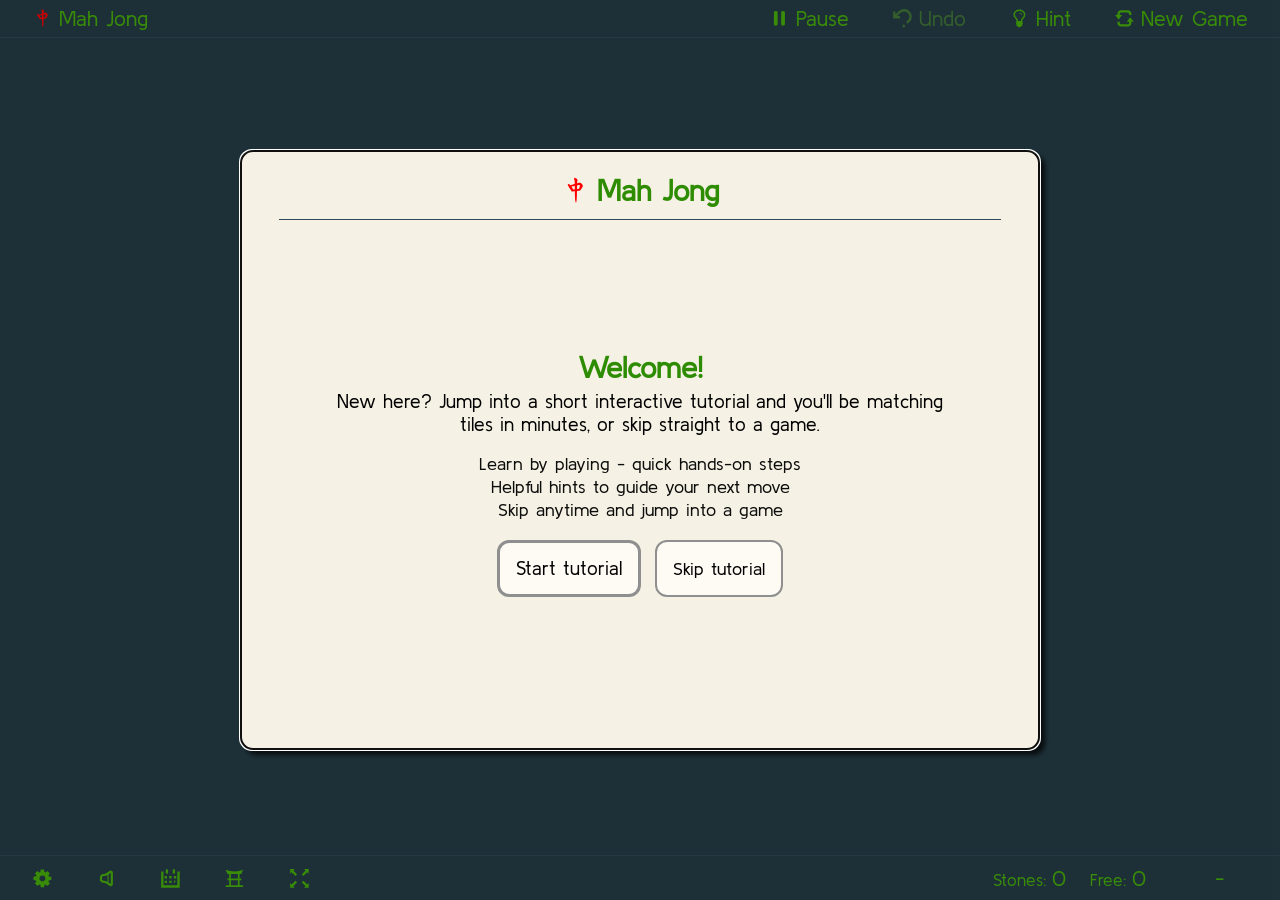
==== index.html @ 7e547639 "Phase 0 web build of ffalt/mah v2.1.1 (MIT) — playable demo for phone check" ====
<!doctype html>
<html lang="en" data-beasties-container>
<head>
	<meta http-equiv="content-type" content="text/html; charset=UTF-8">
	<meta charset="utf-8">
	<base href=".">
	<meta name="viewport" content="width=device-width, initial-scale=1, viewport-fit=cover">
	<link rel="apple-touch-icon" sizes="180x180" href="assets/app/apple-touch-icon.png">
	<link rel="icon" type="image/png" sizes="32x32" href="assets/app/favicon-32x32.png">
	<link rel="icon" type="image/png" sizes="16x16" href="assets/app/favicon-16x16.png">
	<link rel="manifest" href="assets/app/manifest.json">
	<link rel="mask-icon" href="assets/app/safari-pinned-tab.svg" color="#d55b5b">
	<link rel="shortcut icon" href="assets/app/favicon.ico">
	<meta name="msapplication-TileColor" content="#00aba9">
	<meta name="msapplication-config" content="assets/app/browserconfig.xml">
	<meta name="theme-color" content="#2b424f">
	<title>Mah Jong</title>
	<link rel="canonical" href>
	<meta name="apple-mobile-web-app-title" content="Mah Jong">
	<meta name="application-name" content="Mah Jong">
	<meta name="description" content="Mah Jong">
	<meta property="og:title" content="Mah Jong">
	<meta property="og:description" content="Mah Jong">
	<meta property="og:url" content>
	<script type="application/ld+json">{"name":"Mah Jong","@type":"Product","description":"Mah Jong","category":"Mah Jong","@context":"http:\/\/schema.org\/"}</script>
	<style>
		html,body { background: #2b424f; width: 100svw; height: 100svh; margin: 0; padding: 0; overflow: hidden;}
		.splash { height: 100%; display: flex; justify-content: center; align-items: center;}
		.loading {
			text-align: center; color: white; padding-top: 20px; text-transform: uppercase;
			font-family: 'Kulim Park', monospace;font-variant-numeric: slashed-zero tabular-nums;
		}
		.loader, .loader:before, .loader:after {border-radius: 50%;}
		.loader {
			color: #ffffff;
			text-indent: -99999em;
			margin: 55px auto 0;
			position: relative;
			width: 10em;
			height: 10em;
			box-shadow: inset 0 0 0 1em;
			-webkit-transform: translateZ(0);
			-ms-transform: translateZ(0);
			transform: translateZ(0);
		}
		.loader:before, .loader:after {position: absolute;content: '';}
		.loader:before {
			width: 5.2em;
			height: 10.2em;
			background: #2b424f;
			border-radius: 10.2em 0 0 10.2em;
			top: -0.1em;
			left: -0.1em;
			-webkit-transform-origin: 5.1em 5.1em;
			transform-origin: 5.1em 5.1em;
			-webkit-animation: load2 2s infinite ease 1.5s;
			animation: load2 2s infinite ease 1.5s;
		}
		.loader:after {
			width: 5.2em;
			height: 10.2em;
			background: #2b424f;
			border-radius: 0 10.2em 10.2em 0;
			top: -0.1em;
			left: 4.9em;
			-webkit-transform-origin: 0.1em 5.1em;
			transform-origin: 0.1em 5.1em;
			-webkit-animation: load2 2s infinite ease;
			animation: load2 2s infinite ease;
		}
		@-webkit-keyframes load2 {
			0% {
				-webkit-transform: rotate(0deg);
				transform: rotate(0deg);
			}
			100% {
				-webkit-transform: rotate(360deg);
				transform: rotate(360deg);
			}
		}
		@keyframes load2 {
			0% {
				-webkit-transform: rotate(0deg);
				transform: rotate(0deg);
			}
			100% {
				-webkit-transform: rotate(360deg);
				transform: rotate(360deg);
			}
		}
		.page-title {
			position:absolute;width:1px;height:1px;padding:0;margin:0;overflow:hidden;clip:rect(0,0,0,0);white-space:nowrap;border:0;
		}
	</style>
<style>@font-face{font-family:Kulim Park;font-style:normal;font-weight:400;src:url("./media/kulim-park-v4-latin-ext_latin-regular-GKGAVQBN.eot");src:local(""),url("./media/kulim-park-v4-latin-ext_latin-regular-GKGAVQBN.eot?#iefix") format("embedded-opentype"),url("./media/kulim-park-v4-latin-ext_latin-regular-LOSCPU74.woff2") format("woff2"),url("./media/kulim-park-v4-latin-ext_latin-regular-FSQG45WE.woff") format("woff"),url("./media/kulim-park-v4-latin-ext_latin-regular-FILO2265.ttf") format("truetype"),url("./media/kulim-park-v4-latin-ext_latin-regular-Y3ZOCGSJ.svg#KulimPark") format("svg")}*,*:before,*:after{box-sizing:border-box}html{--safe-area-top:0px;--safe-area-right:0px;--safe-area-bottom:0px;--safe-area-left:0px;--main-bg-color:#2b424f;--main-bg-color-lt:#2e4856;--main-bg-color-dk:#253c46;--main-text-color:#47b00a;--main-text-color-hover:#358808;--main-text-color-lt:#51ca0a;--main-text-color-dk:#358808;--main-content-text-color:#000;--main-content-text-color-muted:#272727;--main-content-link-color:#2e4856;--main-content-link-hover-color:#22353f;--dialog-headline-color:#2e8c02;--dialog-text-color:#000;--dialog-background-color:#f5f1e4;--dialog-background-color-hover:#f0e8d0;--dialog-border-color:#0d1417;--dialog-border-color-hover:#2e4856;--dialog-border-color-selected:yellow;--card-layout-color-border-selected:#000;--card-layout-color-border:#afafaf;--card-layout-color-bg:#2b424f;--card-layout-color-bg-hover:#1e2e37;--card-text-color-bg:#1e2e37;--card-text-color-bg-hover:#1e2e37;--card-text-color:#fff;--input-text-color:#000;--input-background-color:#fefbf5;--input-background-color-hover:#fff;--input-border-color:#8f8f8f;--text-fail-color:#cc919f;--text-disabled-color:#8d8d8d;--text-highlight-color:#35a302;--close-color:#7c7c7c;--close-color-hover:#3a3a3a;--tile-color:#FFF9E5;--tile-color-border:#4b4b4b;--tile-color-dark:#000;--tile-color-border-dark:#4b4b4b;--preview-overlay-background:rgb(24 24 24 / 80%);--preview-overlay-text:#fff;--preview-overlay-text-shadow:#000;--gesture-indicator:#42a5f5;--focus-ring-color:#42a5f5;--overlay-popup-shadow:5px 5px 5px 0px rgb(0 0 0 / 75%);--dialog-background-text-color:#256d02;background-color:var(--main-bg-color)}@media(display-mode:standalone),(display-mode:fullscreen){html{--safe-area-top:env(safe-area-inset-top);--safe-area-right:env(safe-area-inset-right);--safe-area-bottom:env(safe-area-inset-bottom);--safe-area-left:env(safe-area-inset-left)}}@supports (-webkit-touch-callout: none){html{--safe-area-top:env(safe-area-inset-top);--safe-area-right:env(safe-area-inset-right);--safe-area-bottom:env(safe-area-inset-bottom);--safe-area-left:env(safe-area-inset-left)}}@media(prefers-color-scheme:dark){html{--dialog-headline-color:#47b00a;--text-highlight-color:#8ec271;--dialog-background-color:#1b1b1b;--dialog-border-color:#2f444d;--dialog-background-color-hover:#272727;--card-layout-color-border:#353535;--main-content-text-color:#ddd;--main-content-text-color-muted:#959494;--input-text-color:#ddd;--input-background-color:#000;--input-background-color-hover:#151515;--input-border-color:#353535;--main-content-link-color:#5685a8;--main-content-link-hover-color:#3e617a;--close-color:#ececec;--close-color-hover:#bdbdbd;--overlay-popup-shadow:5px 5px 5px 0px rgb(0 0 0 / 75%);--dialog-background-text-color:#47b00a}}body{font-family:Kulim Park,Tahoma,sans-serif;background-color:var(--main-bg-color);font-size:1em;line-height:1.5}</style><link rel="stylesheet" href="styles-BR5DHJFZ.css" media="print" data-beasties-media="all"><noscript><link rel="stylesheet" href="styles-BR5DHJFZ.css"></noscript></head>
<body>
<h1 class="page-title">Mah Jong - Mah Jong</h1>
<app-root>
	<div class="splash">
		<div class="loading">
			LOAD "Mah Jong",8,1<br>LOADING…<br>
			<div class="loader"></div>
		</div>
	</div>
</app-root>
<script src="main-GONGTAYG.js" type="module"></script><script>document.querySelectorAll('link[data-beasties-media]').forEach(function(l){l.media=l.getAttribute('data-beasties-media');l.removeAttribute('data-beasties-media')})</script></body>
</html>
---- styles-BR5DHJFZ.css ----
@font-face{font-family:Kulim Park;font-style:normal;font-weight:400;src:url("./media/kulim-park-v4-latin-ext_latin-regular-GKGAVQBN.eot");src:local(""),url("./media/kulim-park-v4-latin-ext_latin-regular-GKGAVQBN.eot?#iefix") format("embedded-opentype"),url("./media/kulim-park-v4-latin-ext_latin-regular-LOSCPU74.woff2") format("woff2"),url("./media/kulim-park-v4-latin-ext_latin-regular-FSQG45WE.woff") format("woff"),url("./media/kulim-park-v4-latin-ext_latin-regular-FILO2265.ttf") format("truetype"),url("./media/kulim-park-v4-latin-ext_latin-regular-Y3ZOCGSJ.svg#KulimPark") format("svg")}*,*:before,*:after{box-sizing:border-box}.sr-only{position:absolute;width:1px;height:1px;padding:0;margin:0;overflow:hidden;clip-path:inset(50%);white-space:nowrap;border:0}.icon{display:contents}.icon svg{display:block;width:1em;height:1em;fill:currentcolor;flex-shrink:0}html{--safe-area-top: 0px;--safe-area-right: 0px;--safe-area-bottom: 0px;--safe-area-left: 0px;--main-bg-color: #2b424f;--main-bg-color-lt: #2e4856;--main-bg-color-dk: #253c46;--main-text-color: #47b00a;--main-text-color-hover: #358808;--main-text-color-lt: #51ca0a;--main-text-color-dk: #358808;--main-content-text-color: #000;--main-content-text-color-muted: #272727;--main-content-link-color: #2e4856;--main-content-link-hover-color: #22353f;--dialog-headline-color: #2e8c02;--dialog-text-color: #000;--dialog-background-color: #f5f1e4;--dialog-background-color-hover: #f0e8d0;--dialog-border-color: #0d1417;--dialog-border-color-hover: #2e4856;--dialog-border-color-selected: yellow;--card-layout-color-border-selected: #000;--card-layout-color-border: #afafaf;--card-layout-color-bg: #2b424f;--card-layout-color-bg-hover: #1e2e37;--card-text-color-bg: #1e2e37;--card-text-color-bg-hover: #1e2e37;--card-text-color: #fff;--input-text-color: #000;--input-background-color: #fefbf5;--input-background-color-hover: #fff;--input-border-color: #8f8f8f;--text-fail-color: #cc919f;--text-disabled-color: #8d8d8d;--text-highlight-color: #35a302;--close-color: #7c7c7c;--close-color-hover: #3a3a3a;--tile-color: #FFF9E5;--tile-color-border: #4b4b4b;--tile-color-dark: #000;--tile-color-border-dark: #4b4b4b;--preview-overlay-background: rgb(24 24 24 / 80%);--preview-overlay-text: #fff;--preview-overlay-text-shadow: #000;--gesture-indicator: #42a5f5;--focus-ring-color: #42a5f5;--overlay-popup-shadow: 5px 5px 5px 0px rgb(0 0 0 / 75%);--dialog-background-text-color: #256d02;background-color:var(--main-bg-color)}html.native{--safe-area-top: env(safe-area-inset-top);--safe-area-right: env(safe-area-inset-right);--safe-area-bottom: env(safe-area-inset-bottom);--safe-area-left: env(safe-area-inset-left)}@media(display-mode:standalone),(display-mode:fullscreen){html{--safe-area-top: env(safe-area-inset-top);--safe-area-right: env(safe-area-inset-right);--safe-area-bottom: env(safe-area-inset-bottom);--safe-area-left: env(safe-area-inset-left)}}@supports (-webkit-touch-callout: none){html{--safe-area-top: env(safe-area-inset-top);--safe-area-right: env(safe-area-inset-right);--safe-area-bottom: env(safe-area-inset-bottom);--safe-area-left: env(safe-area-inset-left)}}@media(prefers-color-scheme:dark){html{--dialog-headline-color: #47b00a;--text-highlight-color: #8ec271;--dialog-background-color: #1b1b1b;--dialog-border-color: #2f444d;--dialog-background-color-hover: #272727;--card-layout-color-border: #353535;--main-content-text-color: #ddd;--main-content-text-color-muted: #959494;--input-text-color: #ddd;--input-background-color: #000;--input-background-color-hover: #151515;--input-border-color: #353535;--main-content-link-color: #5685a8;--main-content-link-hover-color: #3e617a;--close-color: #ececec;--close-color-hover: #bdbdbd;--overlay-popup-shadow: 5px 5px 5px 0px rgb(0 0 0 / 75%);--dialog-background-text-color: #47b00a}}.theme-ltgreen{--main-bg-color: #253c46;--dialog-background-text-color: #000}@media(prefers-color-scheme:dark){.theme-ltgreen{--dialog-background-text-color: #8ec271}}.theme-dkgreen{--main-bg-color: #19262e;--main-bg-color-lt: #22353f;--main-bg-color-dk: #142026;--dialog-background-text-color: #256d02}@media(prefers-color-scheme:dark){.theme-dkgreen{--dialog-background-text-color: #8ec271}}.theme-dkblue{--main-bg-color: #001552;--main-bg-color-lt: #22353f;--main-bg-color-dk: #142026;--main-text-color: #fff;--main-text-color-lt: #ffe9c0;--main-text-color-dk: #dcdbdb;--dialog-text-color: #001552;--dialog-headline-color: #001f73;--text-highlight-color: #01248e;--dialog-background-text-color: #001f73}@media(prefers-color-scheme:dark){.theme-dkblue{--dialog-headline-color: #336dff;--text-highlight-color: #1e51cd;--dialog-background-text-color: #9db8ff}}.theme-ltblue{--main-bg-color: #34385a;--main-bg-color-lt: #22353f;--main-bg-color-dk: #142026;--main-text-color: #fff;--main-text-color-lt: #ffe9c0;--main-text-color-dk: #dcdbdb;--dialog-text-color: #34385a;--dialog-headline-color: #0230a3;--text-highlight-color: #0133b6;--dialog-background-text-color: #0230a3}@media(prefers-color-scheme:dark){.theme-ltblue{--dialog-headline-color: #336dff;--text-highlight-color: #1e51cd;--dialog-background-text-color: #9db8ff}}.theme-white{--main-bg-color: #fff;--main-bg-color-lt: #b9b9b9;--main-bg-color-dk: #f6f5f5;--main-text-color: #000;--main-text-color-lt: #646464;--main-text-color-dk: #8c8c8c;--dialog-text-color: #000;--focus-ring-color: #04c;--dialog-background-text-color: #333}@media(prefers-color-scheme:dark){.theme-white{--dialog-background-text-color: #ddd}}.theme-brown{--main-bg-color: brown;--focus-ring-color: #8ecfff;--main-bg-color-lt: #ad2d2d;--main-bg-color-dk: #982626;--main-text-color: #fff;--main-text-color-lt: #ffe9c0;--main-text-color-dk: #dcdbdb;--dialog-text-color: #601616;--dialog-headline-color: #982626;--text-highlight-color: #ad2d2d;--dialog-background-text-color: #601616}@media(prefers-color-scheme:dark){.theme-brown{--dialog-headline-color: #d34444;--text-highlight-color: #ad2d2d;--dialog-background-text-color: #e08585}}.theme-black{--main-bg-color: #000;--main-bg-color-lt: #3a3a3a;--main-bg-color-dk: #171717;--dialog-background-text-color: #256d02}@media(prefers-color-scheme:dark){.theme-black{--dialog-background-text-color: #8ec271}}.theme-cyberpunk{--main-bg-color: #320032;--main-bg-color-lt: #1a1f3a;--main-bg-color-dk: #050710;--main-text-color: #00ff9f;--main-text-color-lt: #0ff;--main-text-color-dk: #f0f;--dialog-text-color: #0a0e27;--dialog-headline-color: #800280;--text-highlight-color: #800280;--dialog-background-text-color: #800280}@media(prefers-color-scheme:dark){.theme-cyberpunk{--dialog-headline-color: #00ff9f;--text-highlight-color: #05e491;--dialog-background-text-color: #00ff9f}}.theme-desert{--main-bg-color: #c9a961;--main-bg-color-lt: #ddb892;--main-bg-color-dk: #9d7e52;--main-text-color: #2c1810;--main-text-color-lt: #4a2c1a;--main-text-color-dk: #1a0f08;--dialog-text-color: #2c1810;--dialog-headline-color: #4a2c1a;--text-highlight-color: #5e3721;--focus-ring-color: #04c;--dialog-background-text-color: #4a2c1a}@media(prefers-color-scheme:dark){.theme-desert{--dialog-headline-color: #ddb892;--text-highlight-color: #9d7e52;--dialog-background-text-color: #ddb892}}.theme-ice{--main-bg-color: #b3e5fc;--main-bg-color-lt: #579bba;--main-bg-color-dk: #81d4fa;--main-text-color: #004471;--main-text-color-lt: #01579b;--main-text-color-dk: #0d47a1;--dialog-text-color: #004471;--dialog-headline-color: #001f73;--text-highlight-color: #01248e;--focus-ring-color: #04c;--dialog-background-text-color: #01579b}@media(prefers-color-scheme:dark){.theme-ice{--dialog-headline-color: #81d4fa;--text-highlight-color: #3f8cb1;--dialog-background-text-color: #81d4fa}}.theme-lava{--main-bg-color: #5d1f1a;--main-bg-color-lt: #8b2e2a;--main-bg-color-dk: #3d120f;--main-text-color: #ffb74d;--main-text-color-lt: #ffeb3b;--main-text-color-dk: #ff6f00;--dialog-text-color: #5d1f1a;--dialog-headline-color: #8c3d01;--text-highlight-color: #9c4702;--dialog-background-text-color: #8c3d01}@media(prefers-color-scheme:dark){.theme-lava{--dialog-headline-color: #ffb74d;--text-highlight-color: #bf8429;--dialog-background-text-color: #ffb74d}}.theme-space{--main-bg-color: #0d1b2a;--main-bg-color-lt: #1b2d42;--main-bg-color-dk: #050d15;--main-text-color: #deb8f8;--main-text-color-lt: #ffc8ff;--main-text-color-dk: #c77dff;--dialog-text-color: #0d1b2a;--dialog-headline-color: #a745d8;--text-highlight-color: #b95ced;--dialog-background-text-color: #7b2fa3}@media(prefers-color-scheme:dark){.theme-space{--dialog-headline-color: #00ff9f;--text-highlight-color: #05e491;--dialog-background-text-color: #c77dff}}.theme-ocean{--main-bg-color: #0a3d62;--main-bg-color-lt: #1b5e75;--main-bg-color-dk: #051e3e;--main-text-color: #a8dadc;--main-text-color-lt: #f1faee;--main-text-color-dk: #457b9d;--dialog-text-color: #0a3d62;--dialog-headline-color: #001f73;--text-highlight-color: #01248e;--dialog-background-text-color: #0a3d62}@media(prefers-color-scheme:dark){.theme-ocean{--dialog-headline-color: #457b9d;--text-highlight-color: #34607c;--dialog-background-text-color: #a8dadc}}.theme-medieval{--main-bg-color: #3d2817;--main-bg-color-lt: #5c4033;--main-bg-color-dk: #2c1810;--main-text-color: #daa520;--main-text-color-lt: #ffd700;--main-text-color-dk: #b8860b;--dialog-text-color: #3d2817;--dialog-headline-color: #2c1810;--text-highlight-color: #512e1e;--dialog-background-text-color: #5c4033}@media(prefers-color-scheme:dark){.theme-medieval{--dialog-headline-color: #ffd700;--text-highlight-color: #b8860b;--dialog-background-text-color: #ffd700}}body{font-family:Kulim Park,Tahoma,sans-serif;background-color:var(--main-bg-color);font-size:1em;line-height:1.5}input[type=radio]{font-size:inherit;width:.9em;height:.9em;vertical-align:middle}a{color:var(--main-content-link-color)}a:hover{color:var(--main-content-link-hover-color)}p{margin:0;padding:0}.hidden{display:none}.overlay{height:100svh;width:100svw;position:fixed;top:0;left:0;z-index:10000;background-color:#0003;max-height:100%;max-width:100%;font-size:.9em;outline:none}.overlay select{padding:12px 24px 12px 16px;background-repeat:no-repeat;background-position:right 4px center;background-size:18px 18px;background-image:url("data:image/svg+xml;utf8,<svg xmlns='http://www.w3.org/2000/svg' viewBox='0 0 24 24'><path fill='%23000000' d='M7 10l5 5 5-5z'/></svg>")}@media(prefers-color-scheme:dark){.overlay select{background-image:url("data:image/svg+xml;utf8,<svg xmlns='http://www.w3.org/2000/svg' viewBox='0 0 24 24'><path fill='%23FFFFFF' d='M7 10l5 5 5-5z'/></svg>")}}@media only screen and (max-width:700px){.overlay select{background-position:right 2px center}}.overlay button{padding:12px 16px}.overlay button,.overlay select{appearance:none;background-color:var(--input-background-color);border:2px solid var(--input-border-color);color:var(--input-text-color);text-overflow:ellipsis;font-size:.95em;cursor:pointer;border-radius:12px;font-family:Kulim Park,Tahoma,sans-serif;transition:all .14s cubic-bezier(.34,1.56,.64,1);outline:none;min-height:44px;line-height:1.4;font-weight:500}.overlay button:focus,.overlay button:focus-visible,.overlay select:focus,.overlay select:focus-visible{border-color:var(--gesture-indicator)}.overlay button:hover,.overlay select:hover{background-color:var(--input-background-color-hover);border-color:var(--dialog-headline-color)}.overlay button:disabled,.overlay select:disabled{cursor:not-allowed;opacity:.5;color:var(--text-disabled-color);background-color:var(--input-background-color);border-color:var(--input-border-color)}@media only screen and (max-width:700px){.overlay button,.overlay select{min-height:32px;padding:10px 16px}}.overlay input[type=checkbox]{border-radius:3px}.overlay input[type=radio]{border-radius:50%}.overlay input[type=checkbox],.overlay input[type=radio]{appearance:none;width:18px;height:18px;min-width:18px;min-height:18px;cursor:pointer;border:1.5px solid var(--input-border-color);background-color:var(--input-background-color);position:relative;transition:all .2s cubic-bezier(.2,.85,.5,1.1);box-shadow:none;flex-shrink:0;margin:0;padding:0}.overlay input[type=checkbox]:focus-visible,.overlay input[type=radio]:focus-visible{border-color:var(--gesture-indicator);outline:2px solid var(--gesture-indicator);outline-offset:2px}.overlay input[type=checkbox]:disabled,.overlay input[type=radio]:disabled{cursor:not-allowed;opacity:.35;border-color:var(--input-border-color)}.overlay input[type=checkbox]:checked,.overlay input[type=radio]:checked{background:linear-gradient(135deg,var(--dialog-headline-color) 0%,var(--text-highlight-color) 100%);border-color:var(--dialog-headline-color)}.overlay input[type=checkbox]:active:not(:disabled),.overlay input[type=radio]:active:not(:disabled){transform:scale(.88)}.overlay input[type=checkbox]:hover:not(:disabled),.overlay input[type=radio]:hover:not(:disabled){border-color:var(--dialog-headline-color);background-color:var(--input-background-color-hover)}.overlay input[type=checkbox]:checked:hover:not(:disabled),.overlay input[type=radio]:checked:hover:not(:disabled){background:linear-gradient(135deg,var(--text-highlight-color) 0%,var(--dialog-headline-color) 100%)}.overlay input[type=checkbox][type=checkbox]:checked:after,.overlay input[type=radio][type=checkbox]:checked:after{content:"";position:absolute;left:4px;top:1px;width:5px;height:9px;border:solid #fff;border-width:0 1.5px 1.5px 0;transform:rotate(45deg);animation:checkmark-pop .2s cubic-bezier(.34,1.56,.64,1)}.overlay input[type=checkbox][type=radio]:checked:after,.overlay input[type=radio][type=radio]:checked:after{content:"";position:absolute;top:50%;left:50%;width:6px;height:6px;background-color:#fff;border-radius:50%;transform:translate(-50%,-50%);animation:radio-pop .2s cubic-bezier(.34,1.56,.64,1)}@media only screen and (max-width:400px){.overlay input[type=checkbox],.overlay input[type=radio]{width:22px;height:22px;min-width:22px;min-height:22px}.overlay input[type=checkbox][type=checkbox]:checked:after,.overlay input[type=radio][type=checkbox]:checked:after{left:7px;top:4px}}@media(prefers-color-scheme:dark){.overlay input[type=checkbox],.overlay input[type=radio]{border-color:var(--input-border-color)}.overlay input[type=checkbox]:focus-visible,.overlay input[type=radio]:focus-visible{border-color:var(--gesture-indicator);outline:2px solid var(--gesture-indicator);outline-offset:2px}.overlay input[type=checkbox]:checked,.overlay input[type=radio]:checked{background:linear-gradient(135deg,var(--dialog-headline-color) 0%,var(--main-text-color) 100%);border-color:var(--dialog-headline-color)}.overlay input[type=checkbox]:hover:not(:disabled),.overlay input[type=radio]:hover:not(:disabled){border-color:var(--dialog-headline-color);background-color:var(--input-background-color-hover)}.overlay input[type=checkbox]:checked:hover:not(:disabled),.overlay input[type=radio]:checked:hover:not(:disabled){background:linear-gradient(135deg,var(--main-text-color) 0%,var(--dialog-headline-color) 100%)}}@keyframes checkmark-pop{0%{opacity:0;transform:rotate(45deg) scale(.4)}to{opacity:1;transform:rotate(45deg) scale(1)}}@keyframes radio-pop{0%{opacity:0;transform:translate(-50%,-50%) scale(.3)}to{opacity:1;transform:translate(-50%,-50%) scale(1)}}@media only screen and (min-width:700px){.overlay{font-size:1.1em}}@media only screen and (min-width:1000px){.overlay{font-size:1.2em}}@media only screen and (min-width:1900px){.overlay{font-size:1.2em}}@media only screen and (min-width:2200px){.overlay{font-size:2em}}@media only screen and (max-height:500px){.overlay{font-size:.9em}}.overlay .overlay-popup{position:fixed;top:50%;left:50%;transform:translate(-50%,-50%);max-height:calc(98% - var(--safe-area-top) - var(--safe-area-bottom));max-width:calc(98% - var(--safe-area-left) - var(--safe-area-right));margin-left:auto;margin-right:auto;border:1px solid var(--dialog-border-color);background-color:var(--dialog-background-color);line-height:1.2em;padding:1.5em 2em;display:flex;flex-direction:column;border-radius:12px;box-shadow:var(--overlay-popup-shadow)}.overlay .overlay-popup app-icon-logo{color:red}@media only screen and (min-width:2200px){.overlay .overlay-popup{border-radius:30px}}@media only screen and (min-width:1900px){.overlay .overlay-popup{max-height:80%;max-width:80%}}@media only screen and (max-width:1000px){.overlay .overlay-popup{padding:1.3em}}@media only screen and (max-width:500px){.overlay .overlay-popup{padding:1.5em 1em}}@media only screen and (max-width:280px){.overlay .overlay-popup{padding:1.5em .5em 1.5em 1em}}.overlay .close{right:8px;top:8px;position:absolute;color:var(--close-color);cursor:pointer;padding:3px;border-radius:6px;float:right;background:none;border:none;min-height:unset;font:inherit;line-height:1}.overlay .close:hover{color:var(--close-color-hover)}.overlay .close:focus-visible{outline:2px solid var(--focus-ring-color);outline-offset:2px}.overlay.overlay-size-large .overlay-popup{width:calc(95svw - var(--safe-area-left) - var(--safe-area-right));height:calc(90svh - var(--safe-area-top) - var(--safe-area-bottom));max-width:min(1400px,100% - var(--safe-area-left) - var(--safe-area-right))}@media only screen and (width>=400px)and (height<=600px){.overlay.overlay-size-large .overlay-popup{inset:var(--safe-area-top) var(--safe-area-right) var(--safe-area-bottom) var(--safe-area-left);transform:none;width:auto;height:auto;max-width:none;max-height:none;border-radius:0}}@media only screen and (max-width:500px){.overlay.overlay-size-large .overlay-popup{inset:var(--safe-area-top) var(--safe-area-right) var(--safe-area-bottom) var(--safe-area-left);transform:none;width:auto;height:auto;max-width:none;max-height:none;border-radius:0}}.overlay.overlay-size-medium .overlay-popup{width:calc(90% - var(--safe-area-left) - var(--safe-area-right));max-width:860px;min-height:740px;max-height:calc(80svh - var(--safe-area-top) - var(--safe-area-bottom))}@media only screen and (max-height:700px){.overlay.overlay-size-medium .overlay-popup{min-height:calc(100svh - var(--safe-area-top) - var(--safe-area-bottom));max-height:calc(100svh - var(--safe-area-top) - var(--safe-area-bottom))}}@media only screen and (max-width:700px){.overlay.overlay-size-medium .overlay-popup{width:calc(100% - var(--safe-area-left) - var(--safe-area-right));max-width:none}}@media only screen and (width>=400px)and (height<=600px){.overlay.overlay-size-medium .overlay-popup{inset:var(--safe-area-top) var(--safe-area-right) var(--safe-area-bottom) var(--safe-area-left);transform:none;width:auto;height:auto;max-width:none;max-height:none;border-radius:0;min-height:0}}@media only screen and (max-width:500px){.overlay.overlay-size-medium .overlay-popup{inset:var(--safe-area-top) var(--safe-area-right) var(--safe-area-bottom) var(--safe-area-left);transform:none;width:auto;height:auto;max-width:none;max-height:none;border-radius:0;min-height:0}}.overlay.overlay-size-small .overlay-popup{width:calc(90% - var(--safe-area-left) - var(--safe-area-right));max-width:800px;height:calc(80svh - var(--safe-area-top) - var(--safe-area-bottom));max-height:600px}@media only screen and (width>=400px)and (height<=600px){.overlay.overlay-size-small .overlay-popup{inset:var(--safe-area-top) var(--safe-area-right) var(--safe-area-bottom) var(--safe-area-left);transform:none;width:auto;height:auto;max-width:none;max-height:none;border-radius:0}}@media only screen and (max-width:500px){.overlay.overlay-size-small .overlay-popup{inset:var(--safe-area-top) var(--safe-area-right) var(--safe-area-bottom) var(--safe-area-left);transform:none;width:auto;height:auto;max-width:none;max-height:none;border-radius:0}}.overlay.overlay-size-auto .overlay-popup{max-width:calc(100% - var(--safe-area-left) - var(--safe-area-right));max-height:calc(100svh - var(--safe-area-top) - var(--safe-area-bottom))}.overlay.overlay-info,.overlay.overlay-settings,.overlay.overlay-help,.overlay.overlay-save{z-index:10010}.overlay.overlay-save .overlay-popup{overflow-y:auto;min-height:0}.overlay.overlay-newgame{z-index:10010}.overlay.overlay-newgame .overlay-popup{overflow:hidden}@media only screen and (max-height:500px){.overlay.overlay-newgame .overlay-popup{padding:10px}}.overlay.overlay-message .overlay-message-actions{margin-top:20px}.overlay.overlay-message .overlay-message-score{display:flex;flex-flow:column;align-items:center;gap:8px;margin-top:8px}.overlay.overlay-message .overlay-message-score .score{display:flex;flex-flow:row wrap;align-items:baseline;justify-content:center;gap:8px}.overlay.overlay-message .overlay-message-score .label{font-size:.75em;letter-spacing:.06em;text-transform:uppercase;opacity:.7}.overlay.overlay-message .overlay-message-score .value{font-size:1.3em;font-variant-numeric:slashed-zero tabular-nums}.overlay.overlay-message .overlay-message-score .badge{padding:1px 9px;border-radius:999px;background-color:#b8860b;color:#fff;font-size:.75em}.overlay.overlay-message .overlay-popup{cursor:pointer;font-weight:600;text-align:center;color:var(--dialog-headline-color);padding:0;-webkit-user-select:none;user-select:none;outline:none}.overlay.overlay-message .overlay-message-message{padding:2em;outline:none}.overlay.overlay-message .overlay-message-message:hover{color:var(--text-highlight-color)}.overlay.overlay-message .overlay-message-message:focus-visible{outline:2px solid var(--focus-ring-color);outline-offset:4px;border-radius:4px}.overlay.overlay-tutorial{z-index:10020}@media only screen and (max-height:400px){.overlay.overlay-tutorial .dialog-header{display:none}}
---- styles-BR5DHJFZ.css ----
@font-face{font-family:Kulim Park;font-style:normal;font-weight:400;src:url("./media/kulim-park-v4-latin-ext_latin-regular-GKGAVQBN.eot");src:local(""),url("./media/kulim-park-v4-latin-ext_latin-regular-GKGAVQBN.eot?#iefix") format("embedded-opentype"),url("./media/kulim-park-v4-latin-ext_latin-regular-LOSCPU74.woff2") format("woff2"),url("./media/kulim-park-v4-latin-ext_latin-regular-FSQG45WE.woff") format("woff"),url("./media/kulim-park-v4-latin-ext_latin-regular-FILO2265.ttf") format("truetype"),url("./media/kulim-park-v4-latin-ext_latin-regular-Y3ZOCGSJ.svg#KulimPark") format("svg")}*,*:before,*:after{box-sizing:border-box}.sr-only{position:absolute;width:1px;height:1px;padding:0;margin:0;overflow:hidden;clip-path:inset(50%);white-space:nowrap;border:0}.icon{display:contents}.icon svg{display:block;width:1em;height:1em;fill:currentcolor;flex-shrink:0}html{--safe-area-top: 0px;--safe-area-right: 0px;--safe-area-bottom: 0px;--safe-area-left: 0px;--main-bg-color: #2b424f;--main-bg-color-lt: #2e4856;--main-bg-color-dk: #253c46;--main-text-color: #47b00a;--main-text-color-hover: #358808;--main-text-color-lt: #51ca0a;--main-text-color-dk: #358808;--main-content-text-color: #000;--main-content-text-color-muted: #272727;--main-content-link-color: #2e4856;--main-content-link-hover-color: #22353f;--dialog-headline-color: #2e8c02;--dialog-text-color: #000;--dialog-background-color: #f5f1e4;--dialog-background-color-hover: #f0e8d0;--dialog-border-color: #0d1417;--dialog-border-color-hover: #2e4856;--dialog-border-color-selected: yellow;--card-layout-color-border-selected: #000;--card-layout-color-border: #afafaf;--card-layout-color-bg: #2b424f;--card-layout-color-bg-hover: #1e2e37;--card-text-color-bg: #1e2e37;--card-text-color-bg-hover: #1e2e37;--card-text-color: #fff;--input-text-color: #000;--input-background-color: #fefbf5;--input-background-color-hover: #fff;--input-border-color: #8f8f8f;--text-fail-color: #cc919f;--text-disabled-color: #8d8d8d;--text-highlight-color: #35a302;--close-color: #7c7c7c;--close-color-hover: #3a3a3a;--tile-color: #FFF9E5;--tile-color-border: #4b4b4b;--tile-color-dark: #000;--tile-color-border-dark: #4b4b4b;--preview-overlay-background: rgb(24 24 24 / 80%);--preview-overlay-text: #fff;--preview-overlay-text-shadow: #000;--gesture-indicator: #42a5f5;--focus-ring-color: #42a5f5;--overlay-popup-shadow: 5px 5px 5px 0px rgb(0 0 0 / 75%);--dialog-background-text-color: #256d02;background-color:var(--main-bg-color)}html.native{--safe-area-top: env(safe-area-inset-top);--safe-area-right: env(safe-area-inset-right);--safe-area-bottom: env(safe-area-inset-bottom);--safe-area-left: env(safe-area-inset-left)}@media(display-mode:standalone),(display-mode:fullscreen){html{--safe-area-top: env(safe-area-inset-top);--safe-area-right: env(safe-area-inset-right);--safe-area-bottom: env(safe-area-inset-bottom);--safe-area-left: env(safe-area-inset-left)}}@supports (-webkit-touch-callout: none){html{--safe-area-top: env(safe-area-inset-top);--safe-area-right: env(safe-area-inset-right);--safe-area-bottom: env(safe-area-inset-bottom);--safe-area-left: env(safe-area-inset-left)}}@media(prefers-color-scheme:dark){html{--dialog-headline-color: #47b00a;--text-highlight-color: #8ec271;--dialog-background-color: #1b1b1b;--dialog-border-color: #2f444d;--dialog-background-color-hover: #272727;--card-layout-color-border: #353535;--main-content-text-color: #ddd;--main-content-text-color-muted: #959494;--input-text-color: #ddd;--input-background-color: #000;--input-background-color-hover: #151515;--input-border-color: #353535;--main-content-link-color: #5685a8;--main-content-link-hover-color: #3e617a;--close-color: #ececec;--close-color-hover: #bdbdbd;--overlay-popup-shadow: 5px 5px 5px 0px rgb(0 0 0 / 75%);--dialog-background-text-color: #47b00a}}.theme-ltgreen{--main-bg-color: #253c46;--dialog-background-text-color: #000}@media(prefers-color-scheme:dark){.theme-ltgreen{--dialog-background-text-color: #8ec271}}.theme-dkgreen{--main-bg-color: #19262e;--main-bg-color-lt: #22353f;--main-bg-color-dk: #142026;--dialog-background-text-color: #256d02}@media(prefers-color-scheme:dark){.theme-dkgreen{--dialog-background-text-color: #8ec271}}.theme-dkblue{--main-bg-color: #001552;--main-bg-color-lt: #22353f;--main-bg-color-dk: #142026;--main-text-color: #fff;--main-text-color-lt: #ffe9c0;--main-text-color-dk: #dcdbdb;--dialog-text-color: #001552;--dialog-headline-color: #001f73;--text-highlight-color: #01248e;--dialog-background-text-color: #001f73}@media(prefers-color-scheme:dark){.theme-dkblue{--dialog-headline-color: #336dff;--text-highlight-color: #1e51cd;--dialog-background-text-color: #9db8ff}}.theme-ltblue{--main-bg-color: #34385a;--main-bg-color-lt: #22353f;--main-bg-color-dk: #142026;--main-text-color: #fff;--main-text-color-lt: #ffe9c0;--main-text-color-dk: #dcdbdb;--dialog-text-color: #34385a;--dialog-headline-color: #0230a3;--text-highlight-color: #0133b6;--dialog-background-text-color: #0230a3}@media(prefers-color-scheme:dark){.theme-ltblue{--dialog-headline-color: #336dff;--text-highlight-color: #1e51cd;--dialog-background-text-color: #9db8ff}}.theme-white{--main-bg-color: #fff;--main-bg-color-lt: #b9b9b9;--main-bg-color-dk: #f6f5f5;--main-text-color: #000;--main-text-color-lt: #646464;--main-text-color-dk: #8c8c8c;--dialog-text-color: #000;--focus-ring-color: #04c;--dialog-background-text-color: #333}@media(prefers-color-scheme:dark){.theme-white{--dialog-background-text-color: #ddd}}.theme-brown{--main-bg-color: brown;--focus-ring-color: #8ecfff;--main-bg-color-lt: #ad2d2d;--main-bg-color-dk: #982626;--main-text-color: #fff;--main-text-color-lt: #ffe9c0;--main-text-color-dk: #dcdbdb;--dialog-text-color: #601616;--dialog-headline-color: #982626;--text-highlight-color: #ad2d2d;--dialog-background-text-color: #601616}@media(prefers-color-scheme:dark){.theme-brown{--dialog-headline-color: #d34444;--text-highlight-color: #ad2d2d;--dialog-background-text-color: #e08585}}.theme-black{--main-bg-color: #000;--main-bg-color-lt: #3a3a3a;--main-bg-color-dk: #171717;--dialog-background-text-color: #256d02}@media(prefers-color-scheme:dark){.theme-black{--dialog-background-text-color: #8ec271}}.theme-cyberpunk{--main-bg-color: #320032;--main-bg-color-lt: #1a1f3a;--main-bg-color-dk: #050710;--main-text-color: #00ff9f;--main-text-color-lt: #0ff;--main-text-color-dk: #f0f;--dialog-text-color: #0a0e27;--dialog-headline-color: #800280;--text-highlight-color: #800280;--dialog-background-text-color: #800280}@media(prefers-color-scheme:dark){.theme-cyberpunk{--dialog-headline-color: #00ff9f;--text-highlight-color: #05e491;--dialog-background-text-color: #00ff9f}}.theme-desert{--main-bg-color: #c9a961;--main-bg-color-lt: #ddb892;--main-bg-color-dk: #9d7e52;--main-text-color: #2c1810;--main-text-color-lt: #4a2c1a;--main-text-color-dk: #1a0f08;--dialog-text-color: #2c1810;--dialog-headline-color: #4a2c1a;--text-highlight-color: #5e3721;--focus-ring-color: #04c;--dialog-background-text-color: #4a2c1a}@media(prefers-color-scheme:dark){.theme-desert{--dialog-headline-color: #ddb892;--text-highlight-color: #9d7e52;--dialog-background-text-color: #ddb892}}.theme-ice{--main-bg-color: #b3e5fc;--main-bg-color-lt: #579bba;--main-bg-color-dk: #81d4fa;--main-text-color: #004471;--main-text-color-lt: #01579b;--main-text-color-dk: #0d47a1;--dialog-text-color: #004471;--dialog-headline-color: #001f73;--text-highlight-color: #01248e;--focus-ring-color: #04c;--dialog-background-text-color: #01579b}@media(prefers-color-scheme:dark){.theme-ice{--dialog-headline-color: #81d4fa;--text-highlight-color: #3f8cb1;--dialog-background-text-color: #81d4fa}}.theme-lava{--main-bg-color: #5d1f1a;--main-bg-color-lt: #8b2e2a;--main-bg-color-dk: #3d120f;--main-text-color: #ffb74d;--main-text-color-lt: #ffeb3b;--main-text-color-dk: #ff6f00;--dialog-text-color: #5d1f1a;--dialog-headline-color: #8c3d01;--text-highlight-color: #9c4702;--dialog-background-text-color: #8c3d01}@media(prefers-color-scheme:dark){.theme-lava{--dialog-headline-color: #ffb74d;--text-highlight-color: #bf8429;--dialog-background-text-color: #ffb74d}}.theme-space{--main-bg-color: #0d1b2a;--main-bg-color-lt: #1b2d42;--main-bg-color-dk: #050d15;--main-text-color: #deb8f8;--main-text-color-lt: #ffc8ff;--main-text-color-dk: #c77dff;--dialog-text-color: #0d1b2a;--dialog-headline-color: #a745d8;--text-highlight-color: #b95ced;--dialog-background-text-color: #7b2fa3}@media(prefers-color-scheme:dark){.theme-space{--dialog-headline-color: #00ff9f;--text-highlight-color: #05e491;--dialog-background-text-color: #c77dff}}.theme-ocean{--main-bg-color: #0a3d62;--main-bg-color-lt: #1b5e75;--main-bg-color-dk: #051e3e;--main-text-color: #a8dadc;--main-text-color-lt: #f1faee;--main-text-color-dk: #457b9d;--dialog-text-color: #0a3d62;--dialog-headline-color: #001f73;--text-highlight-color: #01248e;--dialog-background-text-color: #0a3d62}@media(prefers-color-scheme:dark){.theme-ocean{--dialog-headline-color: #457b9d;--text-highlight-color: #34607c;--dialog-background-text-color: #a8dadc}}.theme-medieval{--main-bg-color: #3d2817;--main-bg-color-lt: #5c4033;--main-bg-color-dk: #2c1810;--main-text-color: #daa520;--main-text-color-lt: #ffd700;--main-text-color-dk: #b8860b;--dialog-text-color: #3d2817;--dialog-headline-color: #2c1810;--text-highlight-color: #512e1e;--dialog-background-text-color: #5c4033}@media(prefers-color-scheme:dark){.theme-medieval{--dialog-headline-color: #ffd700;--text-highlight-color: #b8860b;--dialog-background-text-color: #ffd700}}body{font-family:Kulim Park,Tahoma,sans-serif;background-color:var(--main-bg-color);font-size:1em;line-height:1.5}input[type=radio]{font-size:inherit;width:.9em;height:.9em;vertical-align:middle}a{color:var(--main-content-link-color)}a:hover{color:var(--main-content-link-hover-color)}p{margin:0;padding:0}.hidden{display:none}.overlay{height:100svh;width:100svw;position:fixed;top:0;left:0;z-index:10000;background-color:#0003;max-height:100%;max-width:100%;font-size:.9em;outline:none}.overlay select{padding:12px 24px 12px 16px;background-repeat:no-repeat;background-position:right 4px center;background-size:18px 18px;background-image:url("data:image/svg+xml;utf8,<svg xmlns='http://www.w3.org/2000/svg' viewBox='0 0 24 24'><path fill='%23000000' d='M7 10l5 5 5-5z'/></svg>")}@media(prefers-color-scheme:dark){.overlay select{background-image:url("data:image/svg+xml;utf8,<svg xmlns='http://www.w3.org/2000/svg' viewBox='0 0 24 24'><path fill='%23FFFFFF' d='M7 10l5 5 5-5z'/></svg>")}}@media only screen and (max-width:700px){.overlay select{background-position:right 2px center}}.overlay button{padding:12px 16px}.overlay button,.overlay select{appearance:none;background-color:var(--input-background-color);border:2px solid var(--input-border-color);color:var(--input-text-color);text-overflow:ellipsis;font-size:.95em;cursor:pointer;border-radius:12px;font-family:Kulim Park,Tahoma,sans-serif;transition:all .14s cubic-bezier(.34,1.56,.64,1);outline:none;min-height:44px;line-height:1.4;font-weight:500}.overlay button:focus,.overlay button:focus-visible,.overlay select:focus,.overlay select:focus-visible{border-color:var(--gesture-indicator)}.overlay button:hover,.overlay select:hover{background-color:var(--input-background-color-hover);border-color:var(--dialog-headline-color)}.overlay button:disabled,.overlay select:disabled{cursor:not-allowed;opacity:.5;color:var(--text-disabled-color);background-color:var(--input-background-color);border-color:var(--input-border-color)}@media only screen and (max-width:700px){.overlay button,.overlay select{min-height:32px;padding:10px 16px}}.overlay input[type=checkbox]{border-radius:3px}.overlay input[type=radio]{border-radius:50%}.overlay input[type=checkbox],.overlay input[type=radio]{appearance:none;width:18px;height:18px;min-width:18px;min-height:18px;cursor:pointer;border:1.5px solid var(--input-border-color);background-color:var(--input-background-color);position:relative;transition:all .2s cubic-bezier(.2,.85,.5,1.1);box-shadow:none;flex-shrink:0;margin:0;padding:0}.overlay input[type=checkbox]:focus-visible,.overlay input[type=radio]:focus-visible{border-color:var(--gesture-indicator);outline:2px solid var(--gesture-indicator);outline-offset:2px}.overlay input[type=checkbox]:disabled,.overlay input[type=radio]:disabled{cursor:not-allowed;opacity:.35;border-color:var(--input-border-color)}.overlay input[type=checkbox]:checked,.overlay input[type=radio]:checked{background:linear-gradient(135deg,var(--dialog-headline-color) 0%,var(--text-highlight-color) 100%);border-color:var(--dialog-headline-color)}.overlay input[type=checkbox]:active:not(:disabled),.overlay input[type=radio]:active:not(:disabled){transform:scale(.88)}.overlay input[type=checkbox]:hover:not(:disabled),.overlay input[type=radio]:hover:not(:disabled){border-color:var(--dialog-headline-color);background-color:var(--input-background-color-hover)}.overlay input[type=checkbox]:checked:hover:not(:disabled),.overlay input[type=radio]:checked:hover:not(:disabled){background:linear-gradient(135deg,var(--text-highlight-color) 0%,var(--dialog-headline-color) 100%)}.overlay input[type=checkbox][type=checkbox]:checked:after,.overlay input[type=radio][type=checkbox]:checked:after{content:"";position:absolute;left:4px;top:1px;width:5px;height:9px;border:solid #fff;border-width:0 1.5px 1.5px 0;transform:rotate(45deg);animation:checkmark-pop .2s cubic-bezier(.34,1.56,.64,1)}.overlay input[type=checkbox][type=radio]:checked:after,.overlay input[type=radio][type=radio]:checked:after{content:"";position:absolute;top:50%;left:50%;width:6px;height:6px;background-color:#fff;border-radius:50%;transform:translate(-50%,-50%);animation:radio-pop .2s cubic-bezier(.34,1.56,.64,1)}@media only screen and (max-width:400px){.overlay input[type=checkbox],.overlay input[type=radio]{width:22px;height:22px;min-width:22px;min-height:22px}.overlay input[type=checkbox][type=checkbox]:checked:after,.overlay input[type=radio][type=checkbox]:checked:after{left:7px;top:4px}}@media(prefers-color-scheme:dark){.overlay input[type=checkbox],.overlay input[type=radio]{border-color:var(--input-border-color)}.overlay input[type=checkbox]:focus-visible,.overlay input[type=radio]:focus-visible{border-color:var(--gesture-indicator);outline:2px solid var(--gesture-indicator);outline-offset:2px}.overlay input[type=checkbox]:checked,.overlay input[type=radio]:checked{background:linear-gradient(135deg,var(--dialog-headline-color) 0%,var(--main-text-color) 100%);border-color:var(--dialog-headline-color)}.overlay input[type=checkbox]:hover:not(:disabled),.overlay input[type=radio]:hover:not(:disabled){border-color:var(--dialog-headline-color);background-color:var(--input-background-color-hover)}.overlay input[type=checkbox]:checked:hover:not(:disabled),.overlay input[type=radio]:checked:hover:not(:disabled){background:linear-gradient(135deg,var(--main-text-color) 0%,var(--dialog-headline-color) 100%)}}@keyframes checkmark-pop{0%{opacity:0;transform:rotate(45deg) scale(.4)}to{opacity:1;transform:rotate(45deg) scale(1)}}@keyframes radio-pop{0%{opacity:0;transform:translate(-50%,-50%) scale(.3)}to{opacity:1;transform:translate(-50%,-50%) scale(1)}}@media only screen and (min-width:700px){.overlay{font-size:1.1em}}@media only screen and (min-width:1000px){.overlay{font-size:1.2em}}@media only screen and (min-width:1900px){.overlay{font-size:1.2em}}@media only screen and (min-width:2200px){.overlay{font-size:2em}}@media only screen and (max-height:500px){.overlay{font-size:.9em}}.overlay .overlay-popup{position:fixed;top:50%;left:50%;transform:translate(-50%,-50%);max-height:calc(98% - var(--safe-area-top) - var(--safe-area-bottom));max-width:calc(98% - var(--safe-area-left) - var(--safe-area-right));margin-left:auto;margin-right:auto;border:1px solid var(--dialog-border-color);background-color:var(--dialog-background-color);line-height:1.2em;padding:1.5em 2em;display:flex;flex-direction:column;border-radius:12px;box-shadow:var(--overlay-popup-shadow)}.overlay .overlay-popup app-icon-logo{color:red}@media only screen and (min-width:2200px){.overlay .overlay-popup{border-radius:30px}}@media only screen and (min-width:1900px){.overlay .overlay-popup{max-height:80%;max-width:80%}}@media only screen and (max-width:1000px){.overlay .overlay-popup{padding:1.3em}}@media only screen and (max-width:500px){.overlay .overlay-popup{padding:1.5em 1em}}@media only screen and (max-width:280px){.overlay .overlay-popup{padding:1.5em .5em 1.5em 1em}}.overlay .close{right:8px;top:8px;position:absolute;color:var(--close-color);cursor:pointer;padding:3px;border-radius:6px;float:right;background:none;border:none;min-height:unset;font:inherit;line-height:1}.overlay .close:hover{color:var(--close-color-hover)}.overlay .close:focus-visible{outline:2px solid var(--focus-ring-color);outline-offset:2px}.overlay.overlay-size-large .overlay-popup{width:calc(95svw - var(--safe-area-left) - var(--safe-area-right));height:calc(90svh - var(--safe-area-top) - var(--safe-area-bottom));max-width:min(1400px,100% - var(--safe-area-left) - var(--safe-area-right))}@media only screen and (width>=400px)and (height<=600px){.overlay.overlay-size-large .overlay-popup{inset:var(--safe-area-top) var(--safe-area-right) var(--safe-area-bottom) var(--safe-area-left);transform:none;width:auto;height:auto;max-width:none;max-height:none;border-radius:0}}@media only screen and (max-width:500px){.overlay.overlay-size-large .overlay-popup{inset:var(--safe-area-top) var(--safe-area-right) var(--safe-area-bottom) var(--safe-area-left);transform:none;width:auto;height:auto;max-width:none;max-height:none;border-radius:0}}.overlay.overlay-size-medium .overlay-popup{width:calc(90% - var(--safe-area-left) - var(--safe-area-right));max-width:860px;min-height:740px;max-height:calc(80svh - var(--safe-area-top) - var(--safe-area-bottom))}@media only screen and (max-height:700px){.overlay.overlay-size-medium .overlay-popup{min-height:calc(100svh - var(--safe-area-top) - var(--safe-area-bottom));max-height:calc(100svh - var(--safe-area-top) - var(--safe-area-bottom))}}@media only screen and (max-width:700px){.overlay.overlay-size-medium .overlay-popup{width:calc(100% - var(--safe-area-left) - var(--safe-area-right));max-width:none}}@media only screen and (width>=400px)and (height<=600px){.overlay.overlay-size-medium .overlay-popup{inset:var(--safe-area-top) var(--safe-area-right) var(--safe-area-bottom) var(--safe-area-left);transform:none;width:auto;height:auto;max-width:none;max-height:none;border-radius:0;min-height:0}}@media only screen and (max-width:500px){.overlay.overlay-size-medium .overlay-popup{inset:var(--safe-area-top) var(--safe-area-right) var(--safe-area-bottom) var(--safe-area-left);transform:none;width:auto;height:auto;max-width:none;max-height:none;border-radius:0;min-height:0}}.overlay.overlay-size-small .overlay-popup{width:calc(90% - var(--safe-area-left) - var(--safe-area-right));max-width:800px;height:calc(80svh - var(--safe-area-top) - var(--safe-area-bottom));max-height:600px}@media only screen and (width>=400px)and (height<=600px){.overlay.overlay-size-small .overlay-popup{inset:var(--safe-area-top) var(--safe-area-right) var(--safe-area-bottom) var(--safe-area-left);transform:none;width:auto;height:auto;max-width:none;max-height:none;border-radius:0}}@media only screen and (max-width:500px){.overlay.overlay-size-small .overlay-popup{inset:var(--safe-area-top) var(--safe-area-right) var(--safe-area-bottom) var(--safe-area-left);transform:none;width:auto;height:auto;max-width:none;max-height:none;border-radius:0}}.overlay.overlay-size-auto .overlay-popup{max-width:calc(100% - var(--safe-area-left) - var(--safe-area-right));max-height:calc(100svh - var(--safe-area-top) - var(--safe-area-bottom))}.overlay.overlay-info,.overlay.overlay-settings,.overlay.overlay-help,.overlay.overlay-save{z-index:10010}.overlay.overlay-save .overlay-popup{overflow-y:auto;min-height:0}.overlay.overlay-newgame{z-index:10010}.overlay.overlay-newgame .overlay-popup{overflow:hidden}@media only screen and (max-height:500px){.overlay.overlay-newgame .overlay-popup{padding:10px}}.overlay.overlay-message .overlay-message-actions{margin-top:20px}.overlay.overlay-message .overlay-message-score{display:flex;flex-flow:column;align-items:center;gap:8px;margin-top:8px}.overlay.overlay-message .overlay-message-score .score{display:flex;flex-flow:row wrap;align-items:baseline;justify-content:center;gap:8px}.overlay.overlay-message .overlay-message-score .label{font-size:.75em;letter-spacing:.06em;text-transform:uppercase;opacity:.7}.overlay.overlay-message .overlay-message-score .value{font-size:1.3em;font-variant-numeric:slashed-zero tabular-nums}.overlay.overlay-message .overlay-message-score .badge{padding:1px 9px;border-radius:999px;background-color:#b8860b;color:#fff;font-size:.75em}.overlay.overlay-message .overlay-popup{cursor:pointer;font-weight:600;text-align:center;color:var(--dialog-headline-color);padding:0;-webkit-user-select:none;user-select:none;outline:none}.overlay.overlay-message .overlay-message-message{padding:2em;outline:none}.overlay.overlay-message .overlay-message-message:hover{color:var(--text-highlight-color)}.overlay.overlay-message .overlay-message-message:focus-visible{outline:2px solid var(--focus-ring-color);outline-offset:4px;border-radius:4px}.overlay.overlay-tutorial{z-index:10020}@media only screen and (max-height:400px){.overlay.overlay-tutorial .dialog-header{display:none}}
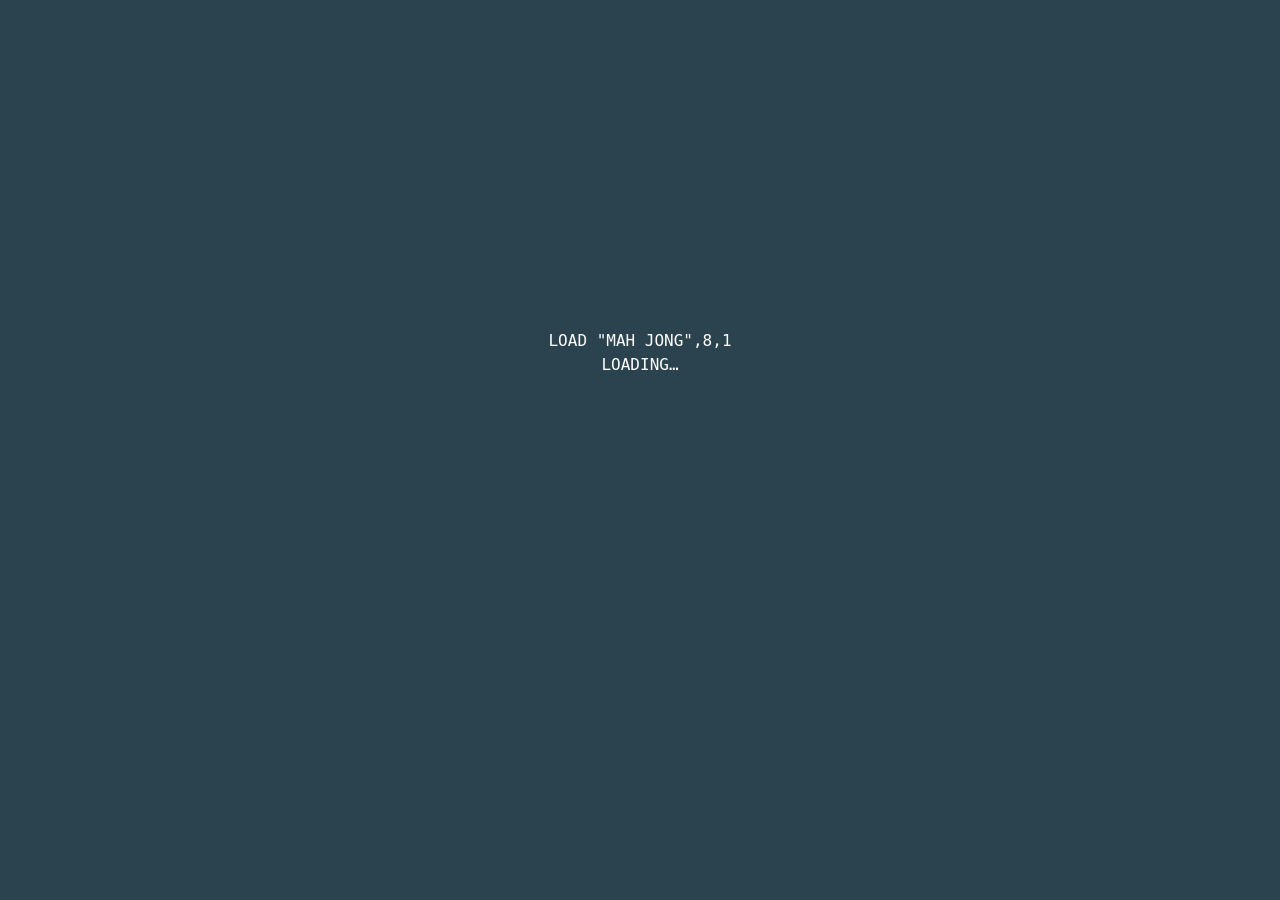
==== commit d3ac9cac: "fix: base href for the GitHub Pages subpath (game hung on the loading screen: main.js resolved to th" ====
--- a/index.html
+++ b/index.html
@@ -3,7 +3,7 @@
 <head>
 	<meta http-equiv="content-type" content="text/html; charset=UTF-8">
 	<meta charset="utf-8">
-	<base href=".">
+	<base href="/tile-bloom-web/">
 	<meta name="viewport" content="width=device-width, initial-scale=1, viewport-fit=cover">
 	<link rel="apple-touch-icon" sizes="180x180" href="assets/app/apple-touch-icon.png">
 	<link rel="icon" type="image/png" sizes="32x32" href="assets/app/favicon-32x32.png">
@@ -92,7 +92,7 @@
 			position:absolute;width:1px;height:1px;padding:0;margin:0;overflow:hidden;clip:rect(0,0,0,0);white-space:nowrap;border:0;
 		}
 	</style>
-<style>@font-face{font-family:Kulim Park;font-style:normal;font-weight:400;src:url("./media/kulim-park-v4-latin-ext_latin-regular-GKGAVQBN.eot");src:local(""),url("./media/kulim-park-v4-latin-ext_latin-regular-GKGAVQBN.eot?#iefix") format("embedded-opentype"),url("./media/kulim-park-v4-latin-ext_latin-regular-LOSCPU74.woff2") format("woff2"),url("./media/kulim-park-v4-latin-ext_latin-regular-FSQG45WE.woff") format("woff"),url("./media/kulim-park-v4-latin-ext_latin-regular-FILO2265.ttf") format("truetype"),url("./media/kulim-park-v4-latin-ext_latin-regular-Y3ZOCGSJ.svg#KulimPark") format("svg")}*,*:before,*:after{box-sizing:border-box}html{--safe-area-top:0px;--safe-area-right:0px;--safe-area-bottom:0px;--safe-area-left:0px;--main-bg-color:#2b424f;--main-bg-color-lt:#2e4856;--main-bg-color-dk:#253c46;--main-text-color:#47b00a;--main-text-color-hover:#358808;--main-text-color-lt:#51ca0a;--main-text-color-dk:#358808;--main-content-text-color:#000;--main-content-text-color-muted:#272727;--main-content-link-color:#2e4856;--main-content-link-hover-color:#22353f;--dialog-headline-color:#2e8c02;--dialog-text-color:#000;--dialog-background-color:#f5f1e4;--dialog-background-color-hover:#f0e8d0;--dialog-border-color:#0d1417;--dialog-border-color-hover:#2e4856;--dialog-border-color-selected:yellow;--card-layout-color-border-selected:#000;--card-layout-color-border:#afafaf;--card-layout-color-bg:#2b424f;--card-layout-color-bg-hover:#1e2e37;--card-text-color-bg:#1e2e37;--card-text-color-bg-hover:#1e2e37;--card-text-color:#fff;--input-text-color:#000;--input-background-color:#fefbf5;--input-background-color-hover:#fff;--input-border-color:#8f8f8f;--text-fail-color:#cc919f;--text-disabled-color:#8d8d8d;--text-highlight-color:#35a302;--close-color:#7c7c7c;--close-color-hover:#3a3a3a;--tile-color:#FFF9E5;--tile-color-border:#4b4b4b;--tile-color-dark:#000;--tile-color-border-dark:#4b4b4b;--preview-overlay-background:rgb(24 24 24 / 80%);--preview-overlay-text:#fff;--preview-overlay-text-shadow:#000;--gesture-indicator:#42a5f5;--focus-ring-color:#42a5f5;--overlay-popup-shadow:5px 5px 5px 0px rgb(0 0 0 / 75%);--dialog-background-text-color:#256d02;background-color:var(--main-bg-color)}@media(display-mode:standalone),(display-mode:fullscreen){html{--safe-area-top:env(safe-area-inset-top);--safe-area-right:env(safe-area-inset-right);--safe-area-bottom:env(safe-area-inset-bottom);--safe-area-left:env(safe-area-inset-left)}}@supports (-webkit-touch-callout: none){html{--safe-area-top:env(safe-area-inset-top);--safe-area-right:env(safe-area-inset-right);--safe-area-bottom:env(safe-area-inset-bottom);--safe-area-left:env(safe-area-inset-left)}}@media(prefers-color-scheme:dark){html{--dialog-headline-color:#47b00a;--text-highlight-color:#8ec271;--dialog-background-color:#1b1b1b;--dialog-border-color:#2f444d;--dialog-background-color-hover:#272727;--card-layout-color-border:#353535;--main-content-text-color:#ddd;--main-content-text-color-muted:#959494;--input-text-color:#ddd;--input-background-color:#000;--input-background-color-hover:#151515;--input-border-color:#353535;--main-content-link-color:#5685a8;--main-content-link-hover-color:#3e617a;--close-color:#ececec;--close-color-hover:#bdbdbd;--overlay-popup-shadow:5px 5px 5px 0px rgb(0 0 0 / 75%);--dialog-background-text-color:#47b00a}}body{font-family:Kulim Park,Tahoma,sans-serif;background-color:var(--main-bg-color);font-size:1em;line-height:1.5}</style><link rel="stylesheet" href="styles-BR5DHJFZ.css" media="print" data-beasties-media="all"><noscript><link rel="stylesheet" href="styles-BR5DHJFZ.css"></noscript></head>
+<style>@font-face{font-family:Kulim Park;font-style:normal;font-weight:400;src:url("./media/kulim-park-v4-latin-ext_latin-regular.eot");src:local(""),url("./media/kulim-park-v4-latin-ext_latin-regular.eot?#iefix") format("embedded-opentype"),url("./media/kulim-park-v4-latin-ext_latin-regular.woff2") format("woff2"),url("./media/kulim-park-v4-latin-ext_latin-regular.woff") format("woff"),url("./media/kulim-park-v4-latin-ext_latin-regular.ttf") format("truetype"),url("./media/kulim-park-v4-latin-ext_latin-regular.svg#KulimPark") format("svg")}*,*:before,*:after{box-sizing:border-box}html{--safe-area-top:0px;--safe-area-right:0px;--safe-area-bottom:0px;--safe-area-left:0px;--main-bg-color:#2b424f;--main-bg-color-lt:#2e4856;--main-bg-color-dk:#253c46;--main-text-color:#47b00a;--main-text-color-hover:#358808;--main-text-color-lt:#51ca0a;--main-text-color-dk:#358808;--main-content-text-color:#000;--main-content-text-color-muted:#272727;--main-content-link-color:#2e4856;--main-content-link-hover-color:#22353f;--dialog-headline-color:#2e8c02;--dialog-text-color:#000;--dialog-background-color:#f5f1e4;--dialog-background-color-hover:#f0e8d0;--dialog-border-color:#0d1417;--dialog-border-color-hover:#2e4856;--dialog-border-color-selected:yellow;--card-layout-color-border-selected:#000;--card-layout-color-border:#afafaf;--card-layout-color-bg:#2b424f;--card-layout-color-bg-hover:#1e2e37;--card-text-color-bg:#1e2e37;--card-text-color-bg-hover:#1e2e37;--card-text-color:#fff;--input-text-color:#000;--input-background-color:#fefbf5;--input-background-color-hover:#fff;--input-border-color:#8f8f8f;--text-fail-color:#cc919f;--text-disabled-color:#8d8d8d;--text-highlight-color:#35a302;--close-color:#7c7c7c;--close-color-hover:#3a3a3a;--tile-color:#FFF9E5;--tile-color-border:#4b4b4b;--tile-color-dark:#000;--tile-color-border-dark:#4b4b4b;--preview-overlay-background:rgb(24 24 24 / 80%);--preview-overlay-text:#fff;--preview-overlay-text-shadow:#000;--gesture-indicator:#42a5f5;--focus-ring-color:#42a5f5;--overlay-popup-shadow:5px 5px 5px 0px rgb(0 0 0 / 75%);--dialog-background-text-color:#256d02;background-color:var(--main-bg-color)}@media(display-mode:standalone),(display-mode:fullscreen){html{--safe-area-top:env(safe-area-inset-top);--safe-area-right:env(safe-area-inset-right);--safe-area-bottom:env(safe-area-inset-bottom);--safe-area-left:env(safe-area-inset-left)}}@supports (-webkit-touch-callout: none){html{--safe-area-top:env(safe-area-inset-top);--safe-area-right:env(safe-area-inset-right);--safe-area-bottom:env(safe-area-inset-bottom);--safe-area-left:env(safe-area-inset-left)}}@media(prefers-color-scheme:dark){html{--dialog-headline-color:#47b00a;--text-highlight-color:#8ec271;--dialog-background-color:#1b1b1b;--dialog-border-color:#2f444d;--dialog-background-color-hover:#272727;--card-layout-color-border:#353535;--main-content-text-color:#ddd;--main-content-text-color-muted:#959494;--input-text-color:#ddd;--input-background-color:#000;--input-background-color-hover:#151515;--input-border-color:#353535;--main-content-link-color:#5685a8;--main-content-link-hover-color:#3e617a;--close-color:#ececec;--close-color-hover:#bdbdbd;--overlay-popup-shadow:5px 5px 5px 0px rgb(0 0 0 / 75%);--dialog-background-text-color:#47b00a}}body{font-family:Kulim Park,Tahoma,sans-serif;background-color:var(--main-bg-color);font-size:1em;line-height:1.5}</style><link rel="stylesheet" href="styles.css" media="print" data-beasties-media="all"><noscript><link rel="stylesheet" href="styles.css"></noscript></head>
 <body>
 <h1 class="page-title">Mah Jong - Mah Jong</h1>
 <app-root>
@@ -103,5 +103,5 @@
 		</div>
 	</div>
 </app-root>
-<script src="main-GONGTAYG.js" type="module"></script><script>document.querySelectorAll('link[data-beasties-media]').forEach(function(l){l.media=l.getAttribute('data-beasties-media');l.removeAttribute('data-beasties-media')})</script></body>
+<script src="main.js" type="module"></script><script>document.querySelectorAll('link[data-beasties-media]').forEach(function(l){l.media=l.getAttribute('data-beasties-media');l.removeAttribute('data-beasties-media')})</script></body>
 </html>
--- a/styles.css
+++ b/styles.css
@@ -0,0 +1 @@
+@font-face{font-family:Kulim Park;font-style:normal;font-weight:400;src:url("./media/kulim-park-v4-latin-ext_latin-regular.eot");src:local(""),url("./media/kulim-park-v4-latin-ext_latin-regular.eot?#iefix") format("embedded-opentype"),url("./media/kulim-park-v4-latin-ext_latin-regular.woff2") format("woff2"),url("./media/kulim-park-v4-latin-ext_latin-regular.woff") format("woff"),url("./media/kulim-park-v4-latin-ext_latin-regular.ttf") format("truetype"),url("./media/kulim-park-v4-latin-ext_latin-regular.svg#KulimPark") format("svg")}*,*:before,*:after{box-sizing:border-box}.sr-only{position:absolute;width:1px;height:1px;padding:0;margin:0;overflow:hidden;clip-path:inset(50%);white-space:nowrap;border:0}.icon{display:contents}.icon svg{display:block;width:1em;height:1em;fill:currentcolor;flex-shrink:0}html{--safe-area-top: 0px;--safe-area-right: 0px;--safe-area-bottom: 0px;--safe-area-left: 0px;--main-bg-color: #2b424f;--main-bg-color-lt: #2e4856;--main-bg-color-dk: #253c46;--main-text-color: #47b00a;--main-text-color-hover: #358808;--main-text-color-lt: #51ca0a;--main-text-color-dk: #358808;--main-content-text-color: #000;--main-content-text-color-muted: #272727;--main-content-link-color: #2e4856;--main-content-link-hover-color: #22353f;--dialog-headline-color: #2e8c02;--dialog-text-color: #000;--dialog-background-color: #f5f1e4;--dialog-background-color-hover: #f0e8d0;--dialog-border-color: #0d1417;--dialog-border-color-hover: #2e4856;--dialog-border-color-selected: yellow;--card-layout-color-border-selected: #000;--card-layout-color-border: #afafaf;--card-layout-color-bg: #2b424f;--card-layout-color-bg-hover: #1e2e37;--card-text-color-bg: #1e2e37;--card-text-color-bg-hover: #1e2e37;--card-text-color: #fff;--input-text-color: #000;--input-background-color: #fefbf5;--input-background-color-hover: #fff;--input-border-color: #8f8f8f;--text-fail-color: #cc919f;--text-disabled-color: #8d8d8d;--text-highlight-color: #35a302;--close-color: #7c7c7c;--close-color-hover: #3a3a3a;--tile-color: #FFF9E5;--tile-color-border: #4b4b4b;--tile-color-dark: #000;--tile-color-border-dark: #4b4b4b;--preview-overlay-background: rgb(24 24 24 / 80%);--preview-overlay-text: #fff;--preview-overlay-text-shadow: #000;--gesture-indicator: #42a5f5;--focus-ring-color: #42a5f5;--overlay-popup-shadow: 5px 5px 5px 0px rgb(0 0 0 / 75%);--dialog-background-text-color: #256d02;background-color:var(--main-bg-color)}html.native{--safe-area-top: env(safe-area-inset-top);--safe-area-right: env(safe-area-inset-right);--safe-area-bottom: env(safe-area-inset-bottom);--safe-area-left: env(safe-area-inset-left)}@media(display-mode:standalone),(display-mode:fullscreen){html{--safe-area-top: env(safe-area-inset-top);--safe-area-right: env(safe-area-inset-right);--safe-area-bottom: env(safe-area-inset-bottom);--safe-area-left: env(safe-area-inset-left)}}@supports (-webkit-touch-callout: none){html{--safe-area-top: env(safe-area-inset-top);--safe-area-right: env(safe-area-inset-right);--safe-area-bottom: env(safe-area-inset-bottom);--safe-area-left: env(safe-area-inset-left)}}@media(prefers-color-scheme:dark){html{--dialog-headline-color: #47b00a;--text-highlight-color: #8ec271;--dialog-background-color: #1b1b1b;--dialog-border-color: #2f444d;--dialog-background-color-hover: #272727;--card-layout-color-border: #353535;--main-content-text-color: #ddd;--main-content-text-color-muted: #959494;--input-text-color: #ddd;--input-background-color: #000;--input-background-color-hover: #151515;--input-border-color: #353535;--main-content-link-color: #5685a8;--main-content-link-hover-color: #3e617a;--close-color: #ececec;--close-color-hover: #bdbdbd;--overlay-popup-shadow: 5px 5px 5px 0px rgb(0 0 0 / 75%);--dialog-background-text-color: #47b00a}}.theme-ltgreen{--main-bg-color: #253c46;--dialog-background-text-color: #000}@media(prefers-color-scheme:dark){.theme-ltgreen{--dialog-background-text-color: #8ec271}}.theme-dkgreen{--main-bg-color: #19262e;--main-bg-color-lt: #22353f;--main-bg-color-dk: #142026;--dialog-background-text-color: #256d02}@media(prefers-color-scheme:dark){.theme-dkgreen{--dialog-background-text-color: #8ec271}}.theme-dkblue{--main-bg-color: #001552;--main-bg-color-lt: #22353f;--main-bg-color-dk: #142026;--main-text-color: #fff;--main-text-color-lt: #ffe9c0;--main-text-color-dk: #dcdbdb;--dialog-text-color: #001552;--dialog-headline-color: #001f73;--text-highlight-color: #01248e;--dialog-background-text-color: #001f73}@media(prefers-color-scheme:dark){.theme-dkblue{--dialog-headline-color: #336dff;--text-highlight-color: #1e51cd;--dialog-background-text-color: #9db8ff}}.theme-ltblue{--main-bg-color: #34385a;--main-bg-color-lt: #22353f;--main-bg-color-dk: #142026;--main-text-color: #fff;--main-text-color-lt: #ffe9c0;--main-text-color-dk: #dcdbdb;--dialog-text-color: #34385a;--dialog-headline-color: #0230a3;--text-highlight-color: #0133b6;--dialog-background-text-color: #0230a3}@media(prefers-color-scheme:dark){.theme-ltblue{--dialog-headline-color: #336dff;--text-highlight-color: #1e51cd;--dialog-background-text-color: #9db8ff}}.theme-white{--main-bg-color: #fff;--main-bg-color-lt: #b9b9b9;--main-bg-color-dk: #f6f5f5;--main-text-color: #000;--main-text-color-lt: #646464;--main-text-color-dk: #8c8c8c;--dialog-text-color: #000;--focus-ring-color: #04c;--dialog-background-text-color: #333}@media(prefers-color-scheme:dark){.theme-white{--dialog-background-text-color: #ddd}}.theme-brown{--main-bg-color: brown;--focus-ring-color: #8ecfff;--main-bg-color-lt: #ad2d2d;--main-bg-color-dk: #982626;--main-text-color: #fff;--main-text-color-lt: #ffe9c0;--main-text-color-dk: #dcdbdb;--dialog-text-color: #601616;--dialog-headline-color: #982626;--text-highlight-color: #ad2d2d;--dialog-background-text-color: #601616}@media(prefers-color-scheme:dark){.theme-brown{--dialog-headline-color: #d34444;--text-highlight-color: #ad2d2d;--dialog-background-text-color: #e08585}}.theme-black{--main-bg-color: #000;--main-bg-color-lt: #3a3a3a;--main-bg-color-dk: #171717;--dialog-background-text-color: #256d02}@media(prefers-color-scheme:dark){.theme-black{--dialog-background-text-color: #8ec271}}.theme-cyberpunk{--main-bg-color: #320032;--main-bg-color-lt: #1a1f3a;--main-bg-color-dk: #050710;--main-text-color: #00ff9f;--main-text-color-lt: #0ff;--main-text-color-dk: #f0f;--dialog-text-color: #0a0e27;--dialog-headline-color: #800280;--text-highlight-color: #800280;--dialog-background-text-color: #800280}@media(prefers-color-scheme:dark){.theme-cyberpunk{--dialog-headline-color: #00ff9f;--text-highlight-color: #05e491;--dialog-background-text-color: #00ff9f}}.theme-desert{--main-bg-color: #c9a961;--main-bg-color-lt: #ddb892;--main-bg-color-dk: #9d7e52;--main-text-color: #2c1810;--main-text-color-lt: #4a2c1a;--main-text-color-dk: #1a0f08;--dialog-text-color: #2c1810;--dialog-headline-color: #4a2c1a;--text-highlight-color: #5e3721;--focus-ring-color: #04c;--dialog-background-text-color: #4a2c1a}@media(prefers-color-scheme:dark){.theme-desert{--dialog-headline-color: #ddb892;--text-highlight-color: #9d7e52;--dialog-background-text-color: #ddb892}}.theme-ice{--main-bg-color: #b3e5fc;--main-bg-color-lt: #579bba;--main-bg-color-dk: #81d4fa;--main-text-color: #004471;--main-text-color-lt: #01579b;--main-text-color-dk: #0d47a1;--dialog-text-color: #004471;--dialog-headline-color: #001f73;--text-highlight-color: #01248e;--focus-ring-color: #04c;--dialog-background-text-color: #01579b}@media(prefers-color-scheme:dark){.theme-ice{--dialog-headline-color: #81d4fa;--text-highlight-color: #3f8cb1;--dialog-background-text-color: #81d4fa}}.theme-lava{--main-bg-color: #5d1f1a;--main-bg-color-lt: #8b2e2a;--main-bg-color-dk: #3d120f;--main-text-color: #ffb74d;--main-text-color-lt: #ffeb3b;--main-text-color-dk: #ff6f00;--dialog-text-color: #5d1f1a;--dialog-headline-color: #8c3d01;--text-highlight-color: #9c4702;--dialog-background-text-color: #8c3d01}@media(prefers-color-scheme:dark){.theme-lava{--dialog-headline-color: #ffb74d;--text-highlight-color: #bf8429;--dialog-background-text-color: #ffb74d}}.theme-space{--main-bg-color: #0d1b2a;--main-bg-color-lt: #1b2d42;--main-bg-color-dk: #050d15;--main-text-color: #deb8f8;--main-text-color-lt: #ffc8ff;--main-text-color-dk: #c77dff;--dialog-text-color: #0d1b2a;--dialog-headline-color: #a745d8;--text-highlight-color: #b95ced;--dialog-background-text-color: #7b2fa3}@media(prefers-color-scheme:dark){.theme-space{--dialog-headline-color: #00ff9f;--text-highlight-color: #05e491;--dialog-background-text-color: #c77dff}}.theme-ocean{--main-bg-color: #0a3d62;--main-bg-color-lt: #1b5e75;--main-bg-color-dk: #051e3e;--main-text-color: #a8dadc;--main-text-color-lt: #f1faee;--main-text-color-dk: #457b9d;--dialog-text-color: #0a3d62;--dialog-headline-color: #001f73;--text-highlight-color: #01248e;--dialog-background-text-color: #0a3d62}@media(prefers-color-scheme:dark){.theme-ocean{--dialog-headline-color: #457b9d;--text-highlight-color: #34607c;--dialog-background-text-color: #a8dadc}}.theme-medieval{--main-bg-color: #3d2817;--main-bg-color-lt: #5c4033;--main-bg-color-dk: #2c1810;--main-text-color: #daa520;--main-text-color-lt: #ffd700;--main-text-color-dk: #b8860b;--dialog-text-color: #3d2817;--dialog-headline-color: #2c1810;--text-highlight-color: #512e1e;--dialog-background-text-color: #5c4033}@media(prefers-color-scheme:dark){.theme-medieval{--dialog-headline-color: #ffd700;--text-highlight-color: #b8860b;--dialog-background-text-color: #ffd700}}body{font-family:Kulim Park,Tahoma,sans-serif;background-color:var(--main-bg-color);font-size:1em;line-height:1.5}input[type=radio]{font-size:inherit;width:.9em;height:.9em;vertical-align:middle}a{color:var(--main-content-link-color)}a:hover{color:var(--main-content-link-hover-color)}p{margin:0;padding:0}.hidden{display:none}.overlay{height:100svh;width:100svw;position:fixed;top:0;left:0;z-index:10000;background-color:#0003;max-height:100%;max-width:100%;font-size:.9em;outline:none}.overlay select{padding:12px 24px 12px 16px;background-repeat:no-repeat;background-position:right 4px center;background-size:18px 18px;background-image:url("data:image/svg+xml;utf8,<svg xmlns='http://www.w3.org/2000/svg' viewBox='0 0 24 24'><path fill='%23000000' d='M7 10l5 5 5-5z'/></svg>")}@media(prefers-color-scheme:dark){.overlay select{background-image:url("data:image/svg+xml;utf8,<svg xmlns='http://www.w3.org/2000/svg' viewBox='0 0 24 24'><path fill='%23FFFFFF' d='M7 10l5 5 5-5z'/></svg>")}}@media only screen and (max-width:700px){.overlay select{background-position:right 2px center}}.overlay button{padding:12px 16px}.overlay button,.overlay select{appearance:none;background-color:var(--input-background-color);border:2px solid var(--input-border-color);color:var(--input-text-color);text-overflow:ellipsis;font-size:.95em;cursor:pointer;border-radius:12px;font-family:Kulim Park,Tahoma,sans-serif;transition:all .14s cubic-bezier(.34,1.56,.64,1);outline:none;min-height:44px;line-height:1.4;font-weight:500}.overlay button:focus,.overlay button:focus-visible,.overlay select:focus,.overlay select:focus-visible{border-color:var(--gesture-indicator)}.overlay button:hover,.overlay select:hover{background-color:var(--input-background-color-hover);border-color:var(--dialog-headline-color)}.overlay button:disabled,.overlay select:disabled{cursor:not-allowed;opacity:.5;color:var(--text-disabled-color);background-color:var(--input-background-color);border-color:var(--input-border-color)}@media only screen and (max-width:700px){.overlay button,.overlay select{min-height:32px;padding:10px 16px}}.overlay input[type=checkbox]{border-radius:3px}.overlay input[type=radio]{border-radius:50%}.overlay input[type=checkbox],.overlay input[type=radio]{appearance:none;width:18px;height:18px;min-width:18px;min-height:18px;cursor:pointer;border:1.5px solid var(--input-border-color);background-color:var(--input-background-color);position:relative;transition:all .2s cubic-bezier(.2,.85,.5,1.1);box-shadow:none;flex-shrink:0;margin:0;padding:0}.overlay input[type=checkbox]:focus-visible,.overlay input[type=radio]:focus-visible{border-color:var(--gesture-indicator);outline:2px solid var(--gesture-indicator);outline-offset:2px}.overlay input[type=checkbox]:disabled,.overlay input[type=radio]:disabled{cursor:not-allowed;opacity:.35;border-color:var(--input-border-color)}.overlay input[type=checkbox]:checked,.overlay input[type=radio]:checked{background:linear-gradient(135deg,var(--dialog-headline-color) 0%,var(--text-highlight-color) 100%);border-color:var(--dialog-headline-color)}.overlay input[type=checkbox]:active:not(:disabled),.overlay input[type=radio]:active:not(:disabled){transform:scale(.88)}.overlay input[type=checkbox]:hover:not(:disabled),.overlay input[type=radio]:hover:not(:disabled){border-color:var(--dialog-headline-color);background-color:var(--input-background-color-hover)}.overlay input[type=checkbox]:checked:hover:not(:disabled),.overlay input[type=radio]:checked:hover:not(:disabled){background:linear-gradient(135deg,var(--text-highlight-color) 0%,var(--dialog-headline-color) 100%)}.overlay input[type=checkbox][type=checkbox]:checked:after,.overlay input[type=radio][type=checkbox]:checked:after{content:"";position:absolute;left:4px;top:1px;width:5px;height:9px;border:solid #fff;border-width:0 1.5px 1.5px 0;transform:rotate(45deg);animation:checkmark-pop .2s cubic-bezier(.34,1.56,.64,1)}.overlay input[type=checkbox][type=radio]:checked:after,.overlay input[type=radio][type=radio]:checked:after{content:"";position:absolute;top:50%;left:50%;width:6px;height:6px;background-color:#fff;border-radius:50%;transform:translate(-50%,-50%);animation:radio-pop .2s cubic-bezier(.34,1.56,.64,1)}@media only screen and (max-width:400px){.overlay input[type=checkbox],.overlay input[type=radio]{width:22px;height:22px;min-width:22px;min-height:22px}.overlay input[type=checkbox][type=checkbox]:checked:after,.overlay input[type=radio][type=checkbox]:checked:after{left:7px;top:4px}}@media(prefers-color-scheme:dark){.overlay input[type=checkbox],.overlay input[type=radio]{border-color:var(--input-border-color)}.overlay input[type=checkbox]:focus-visible,.overlay input[type=radio]:focus-visible{border-color:var(--gesture-indicator);outline:2px solid var(--gesture-indicator);outline-offset:2px}.overlay input[type=checkbox]:checked,.overlay input[type=radio]:checked{background:linear-gradient(135deg,var(--dialog-headline-color) 0%,var(--main-text-color) 100%);border-color:var(--dialog-headline-color)}.overlay input[type=checkbox]:hover:not(:disabled),.overlay input[type=radio]:hover:not(:disabled){border-color:var(--dialog-headline-color);background-color:var(--input-background-color-hover)}.overlay input[type=checkbox]:checked:hover:not(:disabled),.overlay input[type=radio]:checked:hover:not(:disabled){background:linear-gradient(135deg,var(--main-text-color) 0%,var(--dialog-headline-color) 100%)}}@keyframes checkmark-pop{0%{opacity:0;transform:rotate(45deg) scale(.4)}to{opacity:1;transform:rotate(45deg) scale(1)}}@keyframes radio-pop{0%{opacity:0;transform:translate(-50%,-50%) scale(.3)}to{opacity:1;transform:translate(-50%,-50%) scale(1)}}@media only screen and (min-width:700px){.overlay{font-size:1.1em}}@media only screen and (min-width:1000px){.overlay{font-size:1.2em}}@media only screen and (min-width:1900px){.overlay{font-size:1.2em}}@media only screen and (min-width:2200px){.overlay{font-size:2em}}@media only screen and (max-height:500px){.overlay{font-size:.9em}}.overlay .overlay-popup{position:fixed;top:50%;left:50%;transform:translate(-50%,-50%);max-height:calc(98% - var(--safe-area-top) - var(--safe-area-bottom));max-width:calc(98% - var(--safe-area-left) - var(--safe-area-right));margin-left:auto;margin-right:auto;border:1px solid var(--dialog-border-color);background-color:var(--dialog-background-color);line-height:1.2em;padding:1.5em 2em;display:flex;flex-direction:column;border-radius:12px;box-shadow:var(--overlay-popup-shadow)}.overlay .overlay-popup app-icon-logo{color:red}@media only screen and (min-width:2200px){.overlay .overlay-popup{border-radius:30px}}@media only screen and (min-width:1900px){.overlay .overlay-popup{max-height:80%;max-width:80%}}@media only screen and (max-width:1000px){.overlay .overlay-popup{padding:1.3em}}@media only screen and (max-width:500px){.overlay .overlay-popup{padding:1.5em 1em}}@media only screen and (max-width:280px){.overlay .overlay-popup{padding:1.5em .5em 1.5em 1em}}.overlay .close{right:8px;top:8px;position:absolute;color:var(--close-color);cursor:pointer;padding:3px;border-radius:6px;float:right;background:none;border:none;min-height:unset;font:inherit;line-height:1}.overlay .close:hover{color:var(--close-color-hover)}.overlay .close:focus-visible{outline:2px solid var(--focus-ring-color);outline-offset:2px}.overlay.overlay-size-large .overlay-popup{width:calc(95svw - var(--safe-area-left) - var(--safe-area-right));height:calc(90svh - var(--safe-area-top) - var(--safe-area-bottom));max-width:min(1400px,100% - var(--safe-area-left) - var(--safe-area-right))}@media only screen and (width>=400px)and (height<=600px){.overlay.overlay-size-large .overlay-popup{inset:var(--safe-area-top) var(--safe-area-right) var(--safe-area-bottom) var(--safe-area-left);transform:none;width:auto;height:auto;max-width:none;max-height:none;border-radius:0}}@media only screen and (max-width:500px){.overlay.overlay-size-large .overlay-popup{inset:var(--safe-area-top) var(--safe-area-right) var(--safe-area-bottom) var(--safe-area-left);transform:none;width:auto;height:auto;max-width:none;max-height:none;border-radius:0}}.overlay.overlay-size-medium .overlay-popup{width:calc(90% - var(--safe-area-left) - var(--safe-area-right));max-width:860px;min-height:740px;max-height:calc(80svh - var(--safe-area-top) - var(--safe-area-bottom))}@media only screen and (max-height:700px){.overlay.overlay-size-medium .overlay-popup{min-height:calc(100svh - var(--safe-area-top) - var(--safe-area-bottom));max-height:calc(100svh - var(--safe-area-top) - var(--safe-area-bottom))}}@media only screen and (max-width:700px){.overlay.overlay-size-medium .overlay-popup{width:calc(100% - var(--safe-area-left) - var(--safe-area-right));max-width:none}}@media only screen and (width>=400px)and (height<=600px){.overlay.overlay-size-medium .overlay-popup{inset:var(--safe-area-top) var(--safe-area-right) var(--safe-area-bottom) var(--safe-area-left);transform:none;width:auto;height:auto;max-width:none;max-height:none;border-radius:0;min-height:0}}@media only screen and (max-width:500px){.overlay.overlay-size-medium .overlay-popup{inset:var(--safe-area-top) var(--safe-area-right) var(--safe-area-bottom) var(--safe-area-left);transform:none;width:auto;height:auto;max-width:none;max-height:none;border-radius:0;min-height:0}}.overlay.overlay-size-small .overlay-popup{width:calc(90% - var(--safe-area-left) - var(--safe-area-right));max-width:800px;height:calc(80svh - var(--safe-area-top) - var(--safe-area-bottom));max-height:600px}@media only screen and (width>=400px)and (height<=600px){.overlay.overlay-size-small .overlay-popup{inset:var(--safe-area-top) var(--safe-area-right) var(--safe-area-bottom) var(--safe-area-left);transform:none;width:auto;height:auto;max-width:none;max-height:none;border-radius:0}}@media only screen and (max-width:500px){.overlay.overlay-size-small .overlay-popup{inset:var(--safe-area-top) var(--safe-area-right) var(--safe-area-bottom) var(--safe-area-left);transform:none;width:auto;height:auto;max-width:none;max-height:none;border-radius:0}}.overlay.overlay-size-auto .overlay-popup{max-width:calc(100% - var(--safe-area-left) - var(--safe-area-right));max-height:calc(100svh - var(--safe-area-top) - var(--safe-area-bottom))}.overlay.overlay-info,.overlay.overlay-settings,.overlay.overlay-help,.overlay.overlay-save{z-index:10010}.overlay.overlay-save .overlay-popup{overflow-y:auto;min-height:0}.overlay.overlay-newgame{z-index:10010}.overlay.overlay-newgame .overlay-popup{overflow:hidden}@media only screen and (max-height:500px){.overlay.overlay-newgame .overlay-popup{padding:10px}}.overlay.overlay-message .overlay-message-actions{margin-top:20px}.overlay.overlay-message .overlay-message-score{display:flex;flex-flow:column;align-items:center;gap:8px;margin-top:8px}.overlay.overlay-message .overlay-message-score .score{display:flex;flex-flow:row wrap;align-items:baseline;justify-content:center;gap:8px}.overlay.overlay-message .overlay-message-score .label{font-size:.75em;letter-spacing:.06em;text-transform:uppercase;opacity:.7}.overlay.overlay-message .overlay-message-score .value{font-size:1.3em;font-variant-numeric:slashed-zero tabular-nums}.overlay.overlay-message .overlay-message-score .badge{padding:1px 9px;border-radius:999px;background-color:#b8860b;color:#fff;font-size:.75em}.overlay.overlay-message .overlay-popup{cursor:pointer;font-weight:600;text-align:center;color:var(--dialog-headline-color);padding:0;-webkit-user-select:none;user-select:none;outline:none}.overlay.overlay-message .overlay-message-message{padding:2em;outline:none}.overlay.overlay-message .overlay-message-message:hover{color:var(--text-highlight-color)}.overlay.overlay-message .overlay-message-message:focus-visible{outline:2px solid var(--focus-ring-color);outline-offset:4px;border-radius:4px}.overlay.overlay-tutorial{z-index:10020}@media only screen and (max-height:400px){.overlay.overlay-tutorial .dialog-header{display:none}}
--- a/styles.css
+++ b/styles.css
@@ -0,0 +1 @@
+@font-face{font-family:Kulim Park;font-style:normal;font-weight:400;src:url("./media/kulim-park-v4-latin-ext_latin-regular.eot");src:local(""),url("./media/kulim-park-v4-latin-ext_latin-regular.eot?#iefix") format("embedded-opentype"),url("./media/kulim-park-v4-latin-ext_latin-regular.woff2") format("woff2"),url("./media/kulim-park-v4-latin-ext_latin-regular.woff") format("woff"),url("./media/kulim-park-v4-latin-ext_latin-regular.ttf") format("truetype"),url("./media/kulim-park-v4-latin-ext_latin-regular.svg#KulimPark") format("svg")}*,*:before,*:after{box-sizing:border-box}.sr-only{position:absolute;width:1px;height:1px;padding:0;margin:0;overflow:hidden;clip-path:inset(50%);white-space:nowrap;border:0}.icon{display:contents}.icon svg{display:block;width:1em;height:1em;fill:currentcolor;flex-shrink:0}html{--safe-area-top: 0px;--safe-area-right: 0px;--safe-area-bottom: 0px;--safe-area-left: 0px;--main-bg-color: #2b424f;--main-bg-color-lt: #2e4856;--main-bg-color-dk: #253c46;--main-text-color: #47b00a;--main-text-color-hover: #358808;--main-text-color-lt: #51ca0a;--main-text-color-dk: #358808;--main-content-text-color: #000;--main-content-text-color-muted: #272727;--main-content-link-color: #2e4856;--main-content-link-hover-color: #22353f;--dialog-headline-color: #2e8c02;--dialog-text-color: #000;--dialog-background-color: #f5f1e4;--dialog-background-color-hover: #f0e8d0;--dialog-border-color: #0d1417;--dialog-border-color-hover: #2e4856;--dialog-border-color-selected: yellow;--card-layout-color-border-selected: #000;--card-layout-color-border: #afafaf;--card-layout-color-bg: #2b424f;--card-layout-color-bg-hover: #1e2e37;--card-text-color-bg: #1e2e37;--card-text-color-bg-hover: #1e2e37;--card-text-color: #fff;--input-text-color: #000;--input-background-color: #fefbf5;--input-background-color-hover: #fff;--input-border-color: #8f8f8f;--text-fail-color: #cc919f;--text-disabled-color: #8d8d8d;--text-highlight-color: #35a302;--close-color: #7c7c7c;--close-color-hover: #3a3a3a;--tile-color: #FFF9E5;--tile-color-border: #4b4b4b;--tile-color-dark: #000;--tile-color-border-dark: #4b4b4b;--preview-overlay-background: rgb(24 24 24 / 80%);--preview-overlay-text: #fff;--preview-overlay-text-shadow: #000;--gesture-indicator: #42a5f5;--focus-ring-color: #42a5f5;--overlay-popup-shadow: 5px 5px 5px 0px rgb(0 0 0 / 75%);--dialog-background-text-color: #256d02;background-color:var(--main-bg-color)}html.native{--safe-area-top: env(safe-area-inset-top);--safe-area-right: env(safe-area-inset-right);--safe-area-bottom: env(safe-area-inset-bottom);--safe-area-left: env(safe-area-inset-left)}@media(display-mode:standalone),(display-mode:fullscreen){html{--safe-area-top: env(safe-area-inset-top);--safe-area-right: env(safe-area-inset-right);--safe-area-bottom: env(safe-area-inset-bottom);--safe-area-left: env(safe-area-inset-left)}}@supports (-webkit-touch-callout: none){html{--safe-area-top: env(safe-area-inset-top);--safe-area-right: env(safe-area-inset-right);--safe-area-bottom: env(safe-area-inset-bottom);--safe-area-left: env(safe-area-inset-left)}}@media(prefers-color-scheme:dark){html{--dialog-headline-color: #47b00a;--text-highlight-color: #8ec271;--dialog-background-color: #1b1b1b;--dialog-border-color: #2f444d;--dialog-background-color-hover: #272727;--card-layout-color-border: #353535;--main-content-text-color: #ddd;--main-content-text-color-muted: #959494;--input-text-color: #ddd;--input-background-color: #000;--input-background-color-hover: #151515;--input-border-color: #353535;--main-content-link-color: #5685a8;--main-content-link-hover-color: #3e617a;--close-color: #ececec;--close-color-hover: #bdbdbd;--overlay-popup-shadow: 5px 5px 5px 0px rgb(0 0 0 / 75%);--dialog-background-text-color: #47b00a}}.theme-ltgreen{--main-bg-color: #253c46;--dialog-background-text-color: #000}@media(prefers-color-scheme:dark){.theme-ltgreen{--dialog-background-text-color: #8ec271}}.theme-dkgreen{--main-bg-color: #19262e;--main-bg-color-lt: #22353f;--main-bg-color-dk: #142026;--dialog-background-text-color: #256d02}@media(prefers-color-scheme:dark){.theme-dkgreen{--dialog-background-text-color: #8ec271}}.theme-dkblue{--main-bg-color: #001552;--main-bg-color-lt: #22353f;--main-bg-color-dk: #142026;--main-text-color: #fff;--main-text-color-lt: #ffe9c0;--main-text-color-dk: #dcdbdb;--dialog-text-color: #001552;--dialog-headline-color: #001f73;--text-highlight-color: #01248e;--dialog-background-text-color: #001f73}@media(prefers-color-scheme:dark){.theme-dkblue{--dialog-headline-color: #336dff;--text-highlight-color: #1e51cd;--dialog-background-text-color: #9db8ff}}.theme-ltblue{--main-bg-color: #34385a;--main-bg-color-lt: #22353f;--main-bg-color-dk: #142026;--main-text-color: #fff;--main-text-color-lt: #ffe9c0;--main-text-color-dk: #dcdbdb;--dialog-text-color: #34385a;--dialog-headline-color: #0230a3;--text-highlight-color: #0133b6;--dialog-background-text-color: #0230a3}@media(prefers-color-scheme:dark){.theme-ltblue{--dialog-headline-color: #336dff;--text-highlight-color: #1e51cd;--dialog-background-text-color: #9db8ff}}.theme-white{--main-bg-color: #fff;--main-bg-color-lt: #b9b9b9;--main-bg-color-dk: #f6f5f5;--main-text-color: #000;--main-text-color-lt: #646464;--main-text-color-dk: #8c8c8c;--dialog-text-color: #000;--focus-ring-color: #04c;--dialog-background-text-color: #333}@media(prefers-color-scheme:dark){.theme-white{--dialog-background-text-color: #ddd}}.theme-brown{--main-bg-color: brown;--focus-ring-color: #8ecfff;--main-bg-color-lt: #ad2d2d;--main-bg-color-dk: #982626;--main-text-color: #fff;--main-text-color-lt: #ffe9c0;--main-text-color-dk: #dcdbdb;--dialog-text-color: #601616;--dialog-headline-color: #982626;--text-highlight-color: #ad2d2d;--dialog-background-text-color: #601616}@media(prefers-color-scheme:dark){.theme-brown{--dialog-headline-color: #d34444;--text-highlight-color: #ad2d2d;--dialog-background-text-color: #e08585}}.theme-black{--main-bg-color: #000;--main-bg-color-lt: #3a3a3a;--main-bg-color-dk: #171717;--dialog-background-text-color: #256d02}@media(prefers-color-scheme:dark){.theme-black{--dialog-background-text-color: #8ec271}}.theme-cyberpunk{--main-bg-color: #320032;--main-bg-color-lt: #1a1f3a;--main-bg-color-dk: #050710;--main-text-color: #00ff9f;--main-text-color-lt: #0ff;--main-text-color-dk: #f0f;--dialog-text-color: #0a0e27;--dialog-headline-color: #800280;--text-highlight-color: #800280;--dialog-background-text-color: #800280}@media(prefers-color-scheme:dark){.theme-cyberpunk{--dialog-headline-color: #00ff9f;--text-highlight-color: #05e491;--dialog-background-text-color: #00ff9f}}.theme-desert{--main-bg-color: #c9a961;--main-bg-color-lt: #ddb892;--main-bg-color-dk: #9d7e52;--main-text-color: #2c1810;--main-text-color-lt: #4a2c1a;--main-text-color-dk: #1a0f08;--dialog-text-color: #2c1810;--dialog-headline-color: #4a2c1a;--text-highlight-color: #5e3721;--focus-ring-color: #04c;--dialog-background-text-color: #4a2c1a}@media(prefers-color-scheme:dark){.theme-desert{--dialog-headline-color: #ddb892;--text-highlight-color: #9d7e52;--dialog-background-text-color: #ddb892}}.theme-ice{--main-bg-color: #b3e5fc;--main-bg-color-lt: #579bba;--main-bg-color-dk: #81d4fa;--main-text-color: #004471;--main-text-color-lt: #01579b;--main-text-color-dk: #0d47a1;--dialog-text-color: #004471;--dialog-headline-color: #001f73;--text-highlight-color: #01248e;--focus-ring-color: #04c;--dialog-background-text-color: #01579b}@media(prefers-color-scheme:dark){.theme-ice{--dialog-headline-color: #81d4fa;--text-highlight-color: #3f8cb1;--dialog-background-text-color: #81d4fa}}.theme-lava{--main-bg-color: #5d1f1a;--main-bg-color-lt: #8b2e2a;--main-bg-color-dk: #3d120f;--main-text-color: #ffb74d;--main-text-color-lt: #ffeb3b;--main-text-color-dk: #ff6f00;--dialog-text-color: #5d1f1a;--dialog-headline-color: #8c3d01;--text-highlight-color: #9c4702;--dialog-background-text-color: #8c3d01}@media(prefers-color-scheme:dark){.theme-lava{--dialog-headline-color: #ffb74d;--text-highlight-color: #bf8429;--dialog-background-text-color: #ffb74d}}.theme-space{--main-bg-color: #0d1b2a;--main-bg-color-lt: #1b2d42;--main-bg-color-dk: #050d15;--main-text-color: #deb8f8;--main-text-color-lt: #ffc8ff;--main-text-color-dk: #c77dff;--dialog-text-color: #0d1b2a;--dialog-headline-color: #a745d8;--text-highlight-color: #b95ced;--dialog-background-text-color: #7b2fa3}@media(prefers-color-scheme:dark){.theme-space{--dialog-headline-color: #00ff9f;--text-highlight-color: #05e491;--dialog-background-text-color: #c77dff}}.theme-ocean{--main-bg-color: #0a3d62;--main-bg-color-lt: #1b5e75;--main-bg-color-dk: #051e3e;--main-text-color: #a8dadc;--main-text-color-lt: #f1faee;--main-text-color-dk: #457b9d;--dialog-text-color: #0a3d62;--dialog-headline-color: #001f73;--text-highlight-color: #01248e;--dialog-background-text-color: #0a3d62}@media(prefers-color-scheme:dark){.theme-ocean{--dialog-headline-color: #457b9d;--text-highlight-color: #34607c;--dialog-background-text-color: #a8dadc}}.theme-medieval{--main-bg-color: #3d2817;--main-bg-color-lt: #5c4033;--main-bg-color-dk: #2c1810;--main-text-color: #daa520;--main-text-color-lt: #ffd700;--main-text-color-dk: #b8860b;--dialog-text-color: #3d2817;--dialog-headline-color: #2c1810;--text-highlight-color: #512e1e;--dialog-background-text-color: #5c4033}@media(prefers-color-scheme:dark){.theme-medieval{--dialog-headline-color: #ffd700;--text-highlight-color: #b8860b;--dialog-background-text-color: #ffd700}}body{font-family:Kulim Park,Tahoma,sans-serif;background-color:var(--main-bg-color);font-size:1em;line-height:1.5}input[type=radio]{font-size:inherit;width:.9em;height:.9em;vertical-align:middle}a{color:var(--main-content-link-color)}a:hover{color:var(--main-content-link-hover-color)}p{margin:0;padding:0}.hidden{display:none}.overlay{height:100svh;width:100svw;position:fixed;top:0;left:0;z-index:10000;background-color:#0003;max-height:100%;max-width:100%;font-size:.9em;outline:none}.overlay select{padding:12px 24px 12px 16px;background-repeat:no-repeat;background-position:right 4px center;background-size:18px 18px;background-image:url("data:image/svg+xml;utf8,<svg xmlns='http://www.w3.org/2000/svg' viewBox='0 0 24 24'><path fill='%23000000' d='M7 10l5 5 5-5z'/></svg>")}@media(prefers-color-scheme:dark){.overlay select{background-image:url("data:image/svg+xml;utf8,<svg xmlns='http://www.w3.org/2000/svg' viewBox='0 0 24 24'><path fill='%23FFFFFF' d='M7 10l5 5 5-5z'/></svg>")}}@media only screen and (max-width:700px){.overlay select{background-position:right 2px center}}.overlay button{padding:12px 16px}.overlay button,.overlay select{appearance:none;background-color:var(--input-background-color);border:2px solid var(--input-border-color);color:var(--input-text-color);text-overflow:ellipsis;font-size:.95em;cursor:pointer;border-radius:12px;font-family:Kulim Park,Tahoma,sans-serif;transition:all .14s cubic-bezier(.34,1.56,.64,1);outline:none;min-height:44px;line-height:1.4;font-weight:500}.overlay button:focus,.overlay button:focus-visible,.overlay select:focus,.overlay select:focus-visible{border-color:var(--gesture-indicator)}.overlay button:hover,.overlay select:hover{background-color:var(--input-background-color-hover);border-color:var(--dialog-headline-color)}.overlay button:disabled,.overlay select:disabled{cursor:not-allowed;opacity:.5;color:var(--text-disabled-color);background-color:var(--input-background-color);border-color:var(--input-border-color)}@media only screen and (max-width:700px){.overlay button,.overlay select{min-height:32px;padding:10px 16px}}.overlay input[type=checkbox]{border-radius:3px}.overlay input[type=radio]{border-radius:50%}.overlay input[type=checkbox],.overlay input[type=radio]{appearance:none;width:18px;height:18px;min-width:18px;min-height:18px;cursor:pointer;border:1.5px solid var(--input-border-color);background-color:var(--input-background-color);position:relative;transition:all .2s cubic-bezier(.2,.85,.5,1.1);box-shadow:none;flex-shrink:0;margin:0;padding:0}.overlay input[type=checkbox]:focus-visible,.overlay input[type=radio]:focus-visible{border-color:var(--gesture-indicator);outline:2px solid var(--gesture-indicator);outline-offset:2px}.overlay input[type=checkbox]:disabled,.overlay input[type=radio]:disabled{cursor:not-allowed;opacity:.35;border-color:var(--input-border-color)}.overlay input[type=checkbox]:checked,.overlay input[type=radio]:checked{background:linear-gradient(135deg,var(--dialog-headline-color) 0%,var(--text-highlight-color) 100%);border-color:var(--dialog-headline-color)}.overlay input[type=checkbox]:active:not(:disabled),.overlay input[type=radio]:active:not(:disabled){transform:scale(.88)}.overlay input[type=checkbox]:hover:not(:disabled),.overlay input[type=radio]:hover:not(:disabled){border-color:var(--dialog-headline-color);background-color:var(--input-background-color-hover)}.overlay input[type=checkbox]:checked:hover:not(:disabled),.overlay input[type=radio]:checked:hover:not(:disabled){background:linear-gradient(135deg,var(--text-highlight-color) 0%,var(--dialog-headline-color) 100%)}.overlay input[type=checkbox][type=checkbox]:checked:after,.overlay input[type=radio][type=checkbox]:checked:after{content:"";position:absolute;left:4px;top:1px;width:5px;height:9px;border:solid #fff;border-width:0 1.5px 1.5px 0;transform:rotate(45deg);animation:checkmark-pop .2s cubic-bezier(.34,1.56,.64,1)}.overlay input[type=checkbox][type=radio]:checked:after,.overlay input[type=radio][type=radio]:checked:after{content:"";position:absolute;top:50%;left:50%;width:6px;height:6px;background-color:#fff;border-radius:50%;transform:translate(-50%,-50%);animation:radio-pop .2s cubic-bezier(.34,1.56,.64,1)}@media only screen and (max-width:400px){.overlay input[type=checkbox],.overlay input[type=radio]{width:22px;height:22px;min-width:22px;min-height:22px}.overlay input[type=checkbox][type=checkbox]:checked:after,.overlay input[type=radio][type=checkbox]:checked:after{left:7px;top:4px}}@media(prefers-color-scheme:dark){.overlay input[type=checkbox],.overlay input[type=radio]{border-color:var(--input-border-color)}.overlay input[type=checkbox]:focus-visible,.overlay input[type=radio]:focus-visible{border-color:var(--gesture-indicator);outline:2px solid var(--gesture-indicator);outline-offset:2px}.overlay input[type=checkbox]:checked,.overlay input[type=radio]:checked{background:linear-gradient(135deg,var(--dialog-headline-color) 0%,var(--main-text-color) 100%);border-color:var(--dialog-headline-color)}.overlay input[type=checkbox]:hover:not(:disabled),.overlay input[type=radio]:hover:not(:disabled){border-color:var(--dialog-headline-color);background-color:var(--input-background-color-hover)}.overlay input[type=checkbox]:checked:hover:not(:disabled),.overlay input[type=radio]:checked:hover:not(:disabled){background:linear-gradient(135deg,var(--main-text-color) 0%,var(--dialog-headline-color) 100%)}}@keyframes checkmark-pop{0%{opacity:0;transform:rotate(45deg) scale(.4)}to{opacity:1;transform:rotate(45deg) scale(1)}}@keyframes radio-pop{0%{opacity:0;transform:translate(-50%,-50%) scale(.3)}to{opacity:1;transform:translate(-50%,-50%) scale(1)}}@media only screen and (min-width:700px){.overlay{font-size:1.1em}}@media only screen and (min-width:1000px){.overlay{font-size:1.2em}}@media only screen and (min-width:1900px){.overlay{font-size:1.2em}}@media only screen and (min-width:2200px){.overlay{font-size:2em}}@media only screen and (max-height:500px){.overlay{font-size:.9em}}.overlay .overlay-popup{position:fixed;top:50%;left:50%;transform:translate(-50%,-50%);max-height:calc(98% - var(--safe-area-top) - var(--safe-area-bottom));max-width:calc(98% - var(--safe-area-left) - var(--safe-area-right));margin-left:auto;margin-right:auto;border:1px solid var(--dialog-border-color);background-color:var(--dialog-background-color);line-height:1.2em;padding:1.5em 2em;display:flex;flex-direction:column;border-radius:12px;box-shadow:var(--overlay-popup-shadow)}.overlay .overlay-popup app-icon-logo{color:red}@media only screen and (min-width:2200px){.overlay .overlay-popup{border-radius:30px}}@media only screen and (min-width:1900px){.overlay .overlay-popup{max-height:80%;max-width:80%}}@media only screen and (max-width:1000px){.overlay .overlay-popup{padding:1.3em}}@media only screen and (max-width:500px){.overlay .overlay-popup{padding:1.5em 1em}}@media only screen and (max-width:280px){.overlay .overlay-popup{padding:1.5em .5em 1.5em 1em}}.overlay .close{right:8px;top:8px;position:absolute;color:var(--close-color);cursor:pointer;padding:3px;border-radius:6px;float:right;background:none;border:none;min-height:unset;font:inherit;line-height:1}.overlay .close:hover{color:var(--close-color-hover)}.overlay .close:focus-visible{outline:2px solid var(--focus-ring-color);outline-offset:2px}.overlay.overlay-size-large .overlay-popup{width:calc(95svw - var(--safe-area-left) - var(--safe-area-right));height:calc(90svh - var(--safe-area-top) - var(--safe-area-bottom));max-width:min(1400px,100% - var(--safe-area-left) - var(--safe-area-right))}@media only screen and (width>=400px)and (height<=600px){.overlay.overlay-size-large .overlay-popup{inset:var(--safe-area-top) var(--safe-area-right) var(--safe-area-bottom) var(--safe-area-left);transform:none;width:auto;height:auto;max-width:none;max-height:none;border-radius:0}}@media only screen and (max-width:500px){.overlay.overlay-size-large .overlay-popup{inset:var(--safe-area-top) var(--safe-area-right) var(--safe-area-bottom) var(--safe-area-left);transform:none;width:auto;height:auto;max-width:none;max-height:none;border-radius:0}}.overlay.overlay-size-medium .overlay-popup{width:calc(90% - var(--safe-area-left) - var(--safe-area-right));max-width:860px;min-height:740px;max-height:calc(80svh - var(--safe-area-top) - var(--safe-area-bottom))}@media only screen and (max-height:700px){.overlay.overlay-size-medium .overlay-popup{min-height:calc(100svh - var(--safe-area-top) - var(--safe-area-bottom));max-height:calc(100svh - var(--safe-area-top) - var(--safe-area-bottom))}}@media only screen and (max-width:700px){.overlay.overlay-size-medium .overlay-popup{width:calc(100% - var(--safe-area-left) - var(--safe-area-right));max-width:none}}@media only screen and (width>=400px)and (height<=600px){.overlay.overlay-size-medium .overlay-popup{inset:var(--safe-area-top) var(--safe-area-right) var(--safe-area-bottom) var(--safe-area-left);transform:none;width:auto;height:auto;max-width:none;max-height:none;border-radius:0;min-height:0}}@media only screen and (max-width:500px){.overlay.overlay-size-medium .overlay-popup{inset:var(--safe-area-top) var(--safe-area-right) var(--safe-area-bottom) var(--safe-area-left);transform:none;width:auto;height:auto;max-width:none;max-height:none;border-radius:0;min-height:0}}.overlay.overlay-size-small .overlay-popup{width:calc(90% - var(--safe-area-left) - var(--safe-area-right));max-width:800px;height:calc(80svh - var(--safe-area-top) - var(--safe-area-bottom));max-height:600px}@media only screen and (width>=400px)and (height<=600px){.overlay.overlay-size-small .overlay-popup{inset:var(--safe-area-top) var(--safe-area-right) var(--safe-area-bottom) var(--safe-area-left);transform:none;width:auto;height:auto;max-width:none;max-height:none;border-radius:0}}@media only screen and (max-width:500px){.overlay.overlay-size-small .overlay-popup{inset:var(--safe-area-top) var(--safe-area-right) var(--safe-area-bottom) var(--safe-area-left);transform:none;width:auto;height:auto;max-width:none;max-height:none;border-radius:0}}.overlay.overlay-size-auto .overlay-popup{max-width:calc(100% - var(--safe-area-left) - var(--safe-area-right));max-height:calc(100svh - var(--safe-area-top) - var(--safe-area-bottom))}.overlay.overlay-info,.overlay.overlay-settings,.overlay.overlay-help,.overlay.overlay-save{z-index:10010}.overlay.overlay-save .overlay-popup{overflow-y:auto;min-height:0}.overlay.overlay-newgame{z-index:10010}.overlay.overlay-newgame .overlay-popup{overflow:hidden}@media only screen and (max-height:500px){.overlay.overlay-newgame .overlay-popup{padding:10px}}.overlay.overlay-message .overlay-message-actions{margin-top:20px}.overlay.overlay-message .overlay-message-score{display:flex;flex-flow:column;align-items:center;gap:8px;margin-top:8px}.overlay.overlay-message .overlay-message-score .score{display:flex;flex-flow:row wrap;align-items:baseline;justify-content:center;gap:8px}.overlay.overlay-message .overlay-message-score .label{font-size:.75em;letter-spacing:.06em;text-transform:uppercase;opacity:.7}.overlay.overlay-message .overlay-message-score .value{font-size:1.3em;font-variant-numeric:slashed-zero tabular-nums}.overlay.overlay-message .overlay-message-score .badge{padding:1px 9px;border-radius:999px;background-color:#b8860b;color:#fff;font-size:.75em}.overlay.overlay-message .overlay-popup{cursor:pointer;font-weight:600;text-align:center;color:var(--dialog-headline-color);padding:0;-webkit-user-select:none;user-select:none;outline:none}.overlay.overlay-message .overlay-message-message{padding:2em;outline:none}.overlay.overlay-message .overlay-message-message:hover{color:var(--text-highlight-color)}.overlay.overlay-message .overlay-message-message:focus-visible{outline:2px solid var(--focus-ring-color);outline-offset:4px;border-radius:4px}.overlay.overlay-tutorial{z-index:10020}@media only screen and (max-height:400px){.overlay.overlay-tutorial .dialog-header{display:none}}
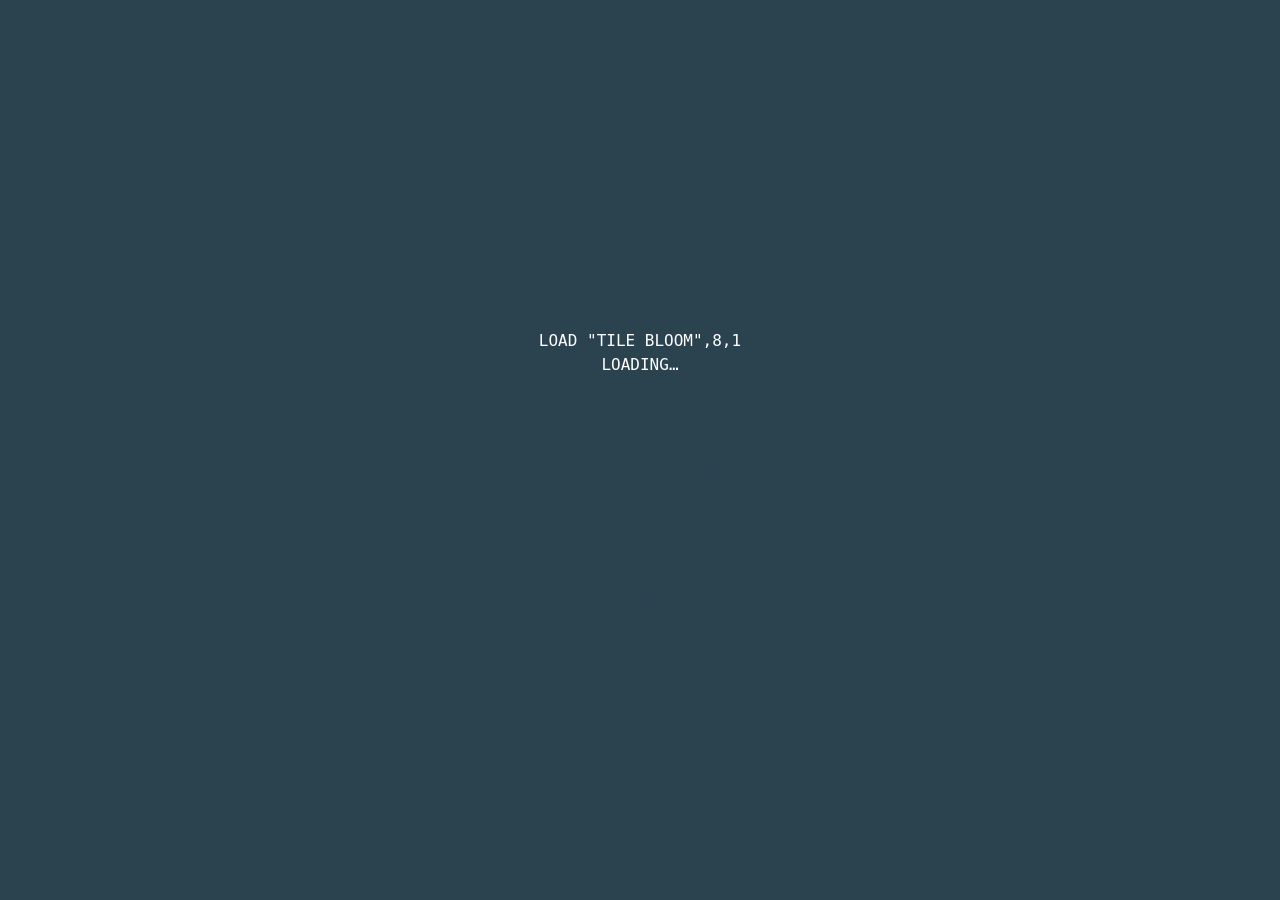
==== commit 09bd5d23: "Phase 4: Tile Bloom branding, triple-match tutorial, bloom tileset, Next Level" ====
--- a/index.html
+++ b/index.html
@@ -14,15 +14,15 @@
 	<meta name="msapplication-TileColor" content="#00aba9">
 	<meta name="msapplication-config" content="assets/app/browserconfig.xml">
 	<meta name="theme-color" content="#2b424f">
-	<title>Mah Jong</title>
+	<title>Tile Bloom</title>
 	<link rel="canonical" href>
-	<meta name="apple-mobile-web-app-title" content="Mah Jong">
-	<meta name="application-name" content="Mah Jong">
-	<meta name="description" content="Mah Jong">
-	<meta property="og:title" content="Mah Jong">
-	<meta property="og:description" content="Mah Jong">
+	<meta name="apple-mobile-web-app-title" content="Tile Bloom">
+	<meta name="application-name" content="Tile Bloom">
+	<meta name="description" content="Tile Bloom - a relaxing triple-match mahjong garden. Match three tiles, grow your own flower garden.">
+	<meta property="og:title" content="Tile Bloom - Triple Match Mahjong Garden">
+	<meta property="og:description" content="Tile Bloom - a relaxing triple-match mahjong garden. Match three tiles, grow your own flower garden.">
 	<meta property="og:url" content>
-	<script type="application/ld+json">{"name":"Mah Jong","@type":"Product","description":"Mah Jong","category":"Mah Jong","@context":"http:\/\/schema.org\/"}</script>
+	<script type="application/ld+json">{"name":"Tile Bloom - Triple Match Mahjong Garden","@type":"Product","description":"Tile Bloom - a relaxing triple-match mahjong garden. Match three tiles, grow your own flower garden.","category":"game","@context":"http:\/\/schema.org\/"}</script>
 	<style>
 		html,body { background: #2b424f; width: 100svw; height: 100svh; margin: 0; padding: 0; overflow: hidden;}
 		.splash { height: 100%; display: flex; justify-content: center; align-items: center;}
@@ -94,11 +94,11 @@
 	</style>
 <style>@font-face{font-family:Kulim Park;font-style:normal;font-weight:400;src:url("./media/kulim-park-v4-latin-ext_latin-regular.eot");src:local(""),url("./media/kulim-park-v4-latin-ext_latin-regular.eot?#iefix") format("embedded-opentype"),url("./media/kulim-park-v4-latin-ext_latin-regular.woff2") format("woff2"),url("./media/kulim-park-v4-latin-ext_latin-regular.woff") format("woff"),url("./media/kulim-park-v4-latin-ext_latin-regular.ttf") format("truetype"),url("./media/kulim-park-v4-latin-ext_latin-regular.svg#KulimPark") format("svg")}*,*:before,*:after{box-sizing:border-box}html{--safe-area-top:0px;--safe-area-right:0px;--safe-area-bottom:0px;--safe-area-left:0px;--main-bg-color:#2b424f;--main-bg-color-lt:#2e4856;--main-bg-color-dk:#253c46;--main-text-color:#47b00a;--main-text-color-hover:#358808;--main-text-color-lt:#51ca0a;--main-text-color-dk:#358808;--main-content-text-color:#000;--main-content-text-color-muted:#272727;--main-content-link-color:#2e4856;--main-content-link-hover-color:#22353f;--dialog-headline-color:#2e8c02;--dialog-text-color:#000;--dialog-background-color:#f5f1e4;--dialog-background-color-hover:#f0e8d0;--dialog-border-color:#0d1417;--dialog-border-color-hover:#2e4856;--dialog-border-color-selected:yellow;--card-layout-color-border-selected:#000;--card-layout-color-border:#afafaf;--card-layout-color-bg:#2b424f;--card-layout-color-bg-hover:#1e2e37;--card-text-color-bg:#1e2e37;--card-text-color-bg-hover:#1e2e37;--card-text-color:#fff;--input-text-color:#000;--input-background-color:#fefbf5;--input-background-color-hover:#fff;--input-border-color:#8f8f8f;--text-fail-color:#cc919f;--text-disabled-color:#8d8d8d;--text-highlight-color:#35a302;--close-color:#7c7c7c;--close-color-hover:#3a3a3a;--tile-color:#FFF9E5;--tile-color-border:#4b4b4b;--tile-color-dark:#000;--tile-color-border-dark:#4b4b4b;--preview-overlay-background:rgb(24 24 24 / 80%);--preview-overlay-text:#fff;--preview-overlay-text-shadow:#000;--gesture-indicator:#42a5f5;--focus-ring-color:#42a5f5;--overlay-popup-shadow:5px 5px 5px 0px rgb(0 0 0 / 75%);--dialog-background-text-color:#256d02;background-color:var(--main-bg-color)}@media(display-mode:standalone),(display-mode:fullscreen){html{--safe-area-top:env(safe-area-inset-top);--safe-area-right:env(safe-area-inset-right);--safe-area-bottom:env(safe-area-inset-bottom);--safe-area-left:env(safe-area-inset-left)}}@supports (-webkit-touch-callout: none){html{--safe-area-top:env(safe-area-inset-top);--safe-area-right:env(safe-area-inset-right);--safe-area-bottom:env(safe-area-inset-bottom);--safe-area-left:env(safe-area-inset-left)}}@media(prefers-color-scheme:dark){html{--dialog-headline-color:#47b00a;--text-highlight-color:#8ec271;--dialog-background-color:#1b1b1b;--dialog-border-color:#2f444d;--dialog-background-color-hover:#272727;--card-layout-color-border:#353535;--main-content-text-color:#ddd;--main-content-text-color-muted:#959494;--input-text-color:#ddd;--input-background-color:#000;--input-background-color-hover:#151515;--input-border-color:#353535;--main-content-link-color:#5685a8;--main-content-link-hover-color:#3e617a;--close-color:#ececec;--close-color-hover:#bdbdbd;--overlay-popup-shadow:5px 5px 5px 0px rgb(0 0 0 / 75%);--dialog-background-text-color:#47b00a}}body{font-family:Kulim Park,Tahoma,sans-serif;background-color:var(--main-bg-color);font-size:1em;line-height:1.5}</style><link rel="stylesheet" href="styles.css" media="print" data-beasties-media="all"><noscript><link rel="stylesheet" href="styles.css"></noscript></head>
 <body>
-<h1 class="page-title">Mah Jong - Mah Jong</h1>
+<h1 class="page-title">Tile Bloom - Tile Bloom - a relaxing triple-match mahjong garden. Match three tiles, grow your own flower garden.</h1>
 <app-root>
 	<div class="splash">
 		<div class="loading">
-			LOAD "Mah Jong",8,1<br>LOADING…<br>
+			LOAD "Tile Bloom",8,1<br>LOADING…<br>
 			<div class="loader"></div>
 		</div>
 	</div>
